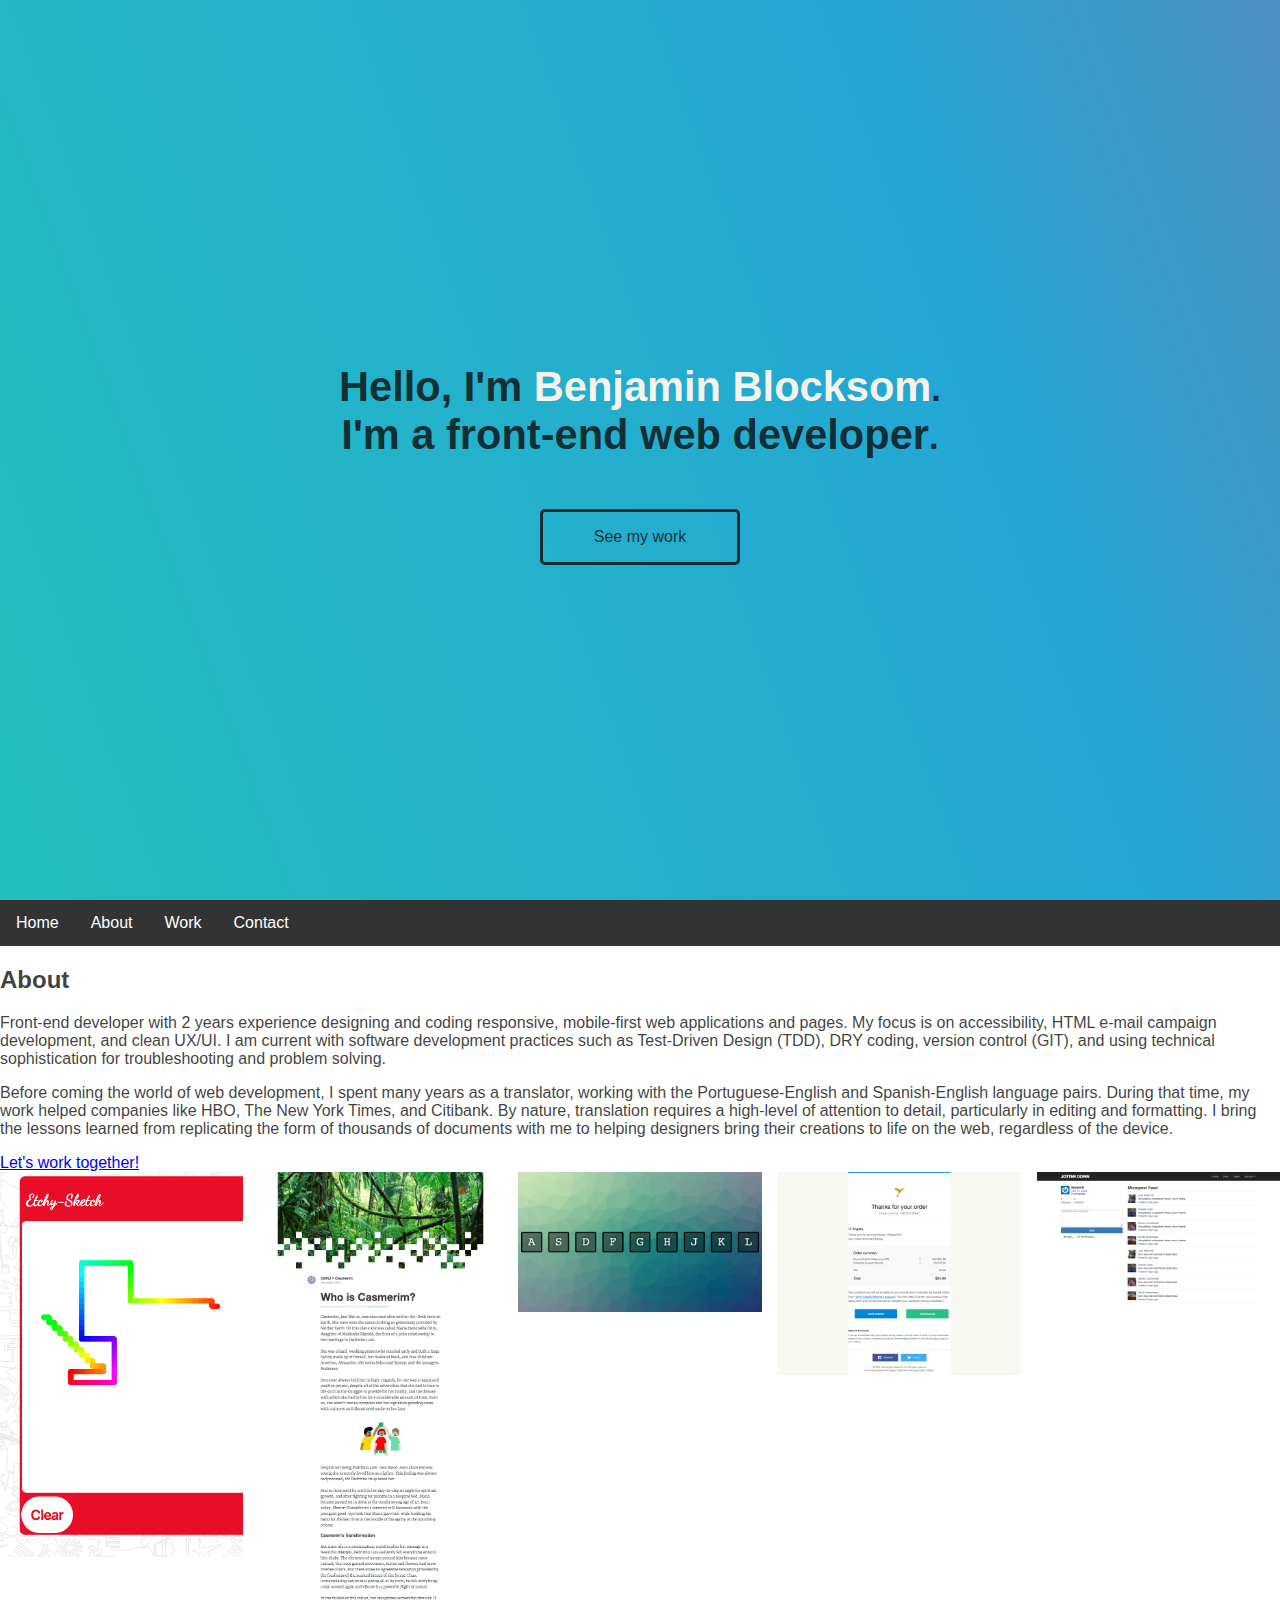
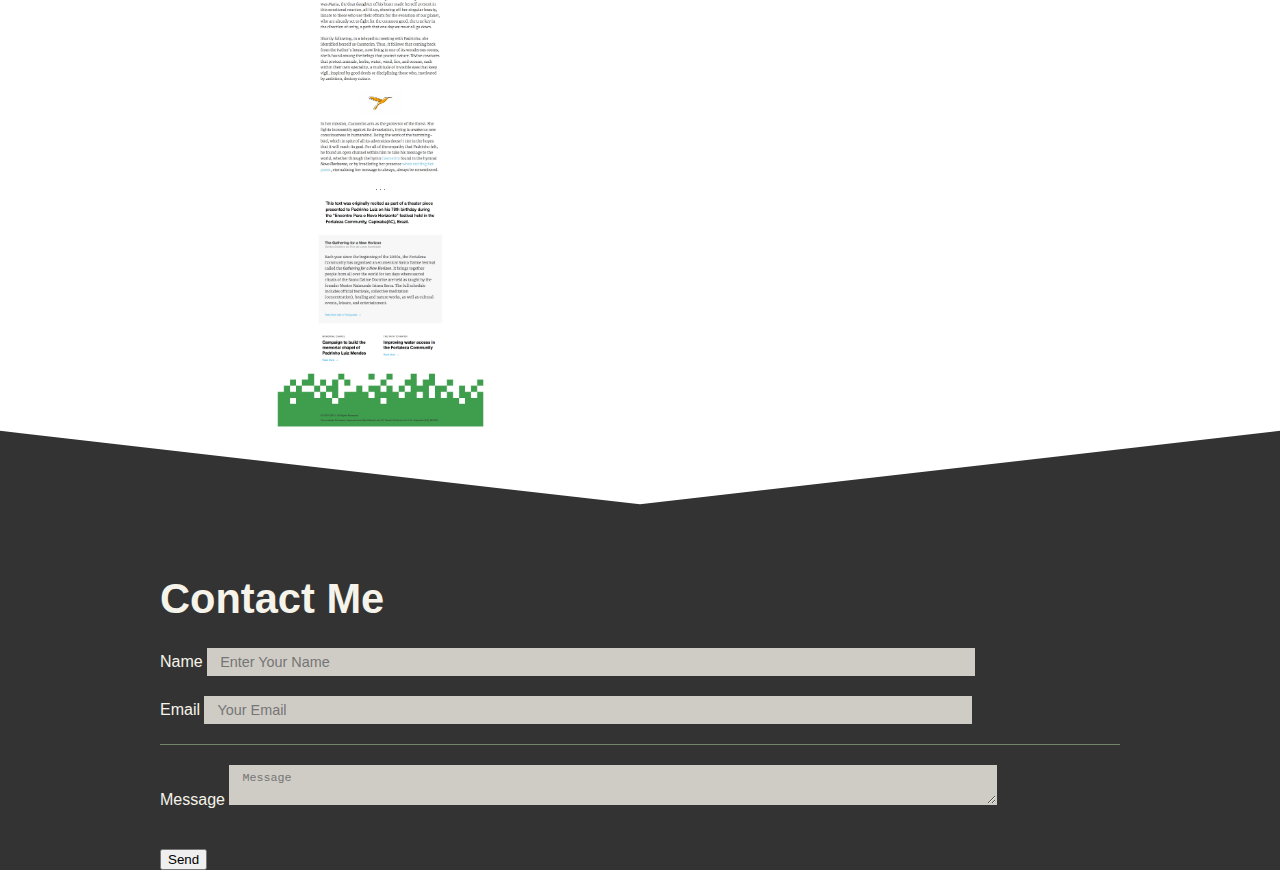
==== index.html @ 9b000d7a "Initialize repository for portfolio site" ====
<!DOCTYPE html>
<html lang="en" dir="ltr">

<head>
  <meta charset="utf-8">
  <title>Benjamin Blocksom | Portfolio </title>
  <link rel="stylesheet" href="./styles.css">
</head>

<body>
  <header class="hero" id="hero">
    <div class="hero-inner">
      <h1>
        Hello, I'm <span>Benjamin Blocksom</span><small>.</small><br>
        I'm a front-end web developer<small>.</small>
      </h1>
      <a href="#work" class="btn">See my work</a>
    </div>
  </header>
  <nav class="positioned">
    <ul>
      <li><a href="#hero">Home</a></li>
      <li><a href="#about">About</a></li>
      <li><a href="#work">Work</a></li>
      <!-- <li><a href="#">Articles</a></li> -->
      <li><a href="#contact-form">Contact</a></li>
    </ul>
  </nav>
  <section class="about" id="#about">
    <h2>About</h2>
    <p>Front-end developer with 2 years experience designing and coding responsive, mobile-first web applications and pages. My focus is on accessibility, HTML e-mail campaign development, and clean UX/UI. I am current with software development practices such as Test-Driven Design (TDD), DRY coding, version control (GIT), and using technical sophistication for troubleshooting and problem solving.<p>

    <p>Before coming the world of web development, I spent many years as a translator, working with the Portuguese-English and Spanish-English language pairs. During that time, my work helped companies like HBO, The New York Times, and Citibank. By nature, translation requires a high-level of attention to detail, particularly in editing and formatting. I bring the lessons learned from replicating the form of thousands of documents with me to helping designers bring their creations to life on the web, regardless of the device.</p>

    <a href="#contact-form">Let's work together!</a>
  </section>
  <section class="deck" id="work">
    <img src="./img/etchy-sketch.png" alt="">
    <img src="./img/newsletter-CEFLI.jpg" alt="">
    <img src="./img/keys-make-sounds.png" alt="">
    <img src="./img/transaction-hummingbird.png" alt="">
    <img src="./img/jotter-down.png" alt="">
  </section>
  </section>
  <section class="contact-form" id="contact-form">
    <svg preserveAspectRatio="none" viewBox="0 0 100 102" height="75" width="100%" version="1.1" xmlns="http://www.w3.org/2000/svg">
         <path d="M0 0 L50 100 L100 0 Z" fill="white" stroke="white"></path>
    </svg>
    <div class="all">
      <form action="" class="items">
        <h1>Contact Me</h1>

        <div class="error-items">
          <p style="color:red" class="error"></p>
        </div>
        <div>
          <label for="name">Name</label>
          <input type="text" id="name" required placeholder="Enter Your Name" class="name" />
        </div>

        <div>
          <label for="email">Email</label>
          <input type="email" required placeholder="Your Email" id="email" class="normal" />
        </div>

        <div class="area">
          <label for="message" class="area-label">Message</label>
          <textarea type="text" placeholder="Message" required id="message" class="txt"></textarea>
        </div>
        <button>Send</button>
      </form>
    </div>

    <p class="success"></p>
  </section>
  <script src="./script.js"></script>
</body>

</html>
---- styles.css ----
* {
    box-sizing: border-box;
  }

  :root {
    --off-white: #f6f3ea;
    --near-black: #252934;
    --black: #333333;
    --last-orange: #ee7752;
    --green-blue: #23d5ab;
    --blue: #23a6d5;
  }

  body {
    margin: 0;
  }
  html {
    font-family: 'futura-pt', helvetica, san-serif;
    font-size: 100%;
    color: rgba(12, 12, 10, 0.8);
    font-weight: 400;
  }
  h1 {
    font-size: 2.6em;
  }
  h1 span {
    color: var(--off-white);
  }
  nav ul {
    list-style-type: none;
    margin: 0;
    padding: 0;
    overflow: hidden;
    background-color: var(--black);
  }
  nav li {
    float: left;
  }
  nav li a {
    display: block;
    color: white;
    text-align: center;
    padding: 14px 16px;
    text-decoration: none;
  }
  nav li a:hover {
    background-color: #111;
  }
  form {
    width: 75%;
    margin: 25px auto 0 auto;
    color: var(--off-white);
  }
  form h1 {
    margin: 0 0 25px 0;
    line height: 2em;
    padding-top: 1em;
  }
  form div {
    margin: 0 0 20px 0;
  }
  form div:last-of-type {
    margin-top: 20px;
    padding-top: 20px;
    padding-bottom: 20px;
    border-top: 1px solid rgba(215,255,185,.4)
  }
  form input,
  form textarea {
    padding: 5px 12px;
    width: 80%;
    color: #fff;
    font-size: .9em;
    background-color: rgba(246, 243, 234,.8);
    outline: none;
    border: 1px solid rgba(0, 0, 0, 0);
  }
  form input[type="submit"] {
    width: auto;
    padding: 5px 20px;
    cursor: pointer;
  }
  form input[type="radio"] {
    width: auto;
    margin-right: 5px;
  }
  form input:focus,
  form textarea:focus,
  form input[type="submit"]:hover {
    border-color: #f29f27;
    background-color: var(--last-orange);
  }
  .contact-form {
    background-color: var(--black);
  }
  .deck, .work {
    display: grid;
    grid-template-columns: repeat(auto-fit, minmax(200px, 1fr));
    grid-gap: 1em;
  }
  .deck img, .work, img {
    width: 100%;
    height: auto;
    object-fit: cover;
  }
  .hero {
    width: 100%;
    height: 100vh;
    display: flex;
    justify-content: center;
    align-items: center;
    text-align: center;
    background: linear-gradient(-110deg, #ee7752, #e73c7e, #23a6d5, #23d5ab);
    background-size: 400% 400%;
    animation: gradientBG 15s ease infinite;
  }
  .hero .btn {
    display: block;
    width: 200px;
    padding: 1em;
    margin-top: 50px;
    margin-left: auto;
    margin-right: auto;
    border: 3px solid rgba(12, 12, 10, 0.8);
    border-radius: 5px;
    text-decoration: none;
    color: rgba(12, 12, 10, 0.8);
  }
  .positioned {
    position: sticky;
    top: 0px;
    left: 0px;
  }
  .wave-buffer {
    background-image: url(./wave.svg);
    background-size: cover;
  }

  @keyframes gradientBG {
    0% {
      background-position: 0% 50%;
    }

    50% {
      background-position: 100% 50%;
    }

    100% {
      background-position: 0% 50%;
    }
  }
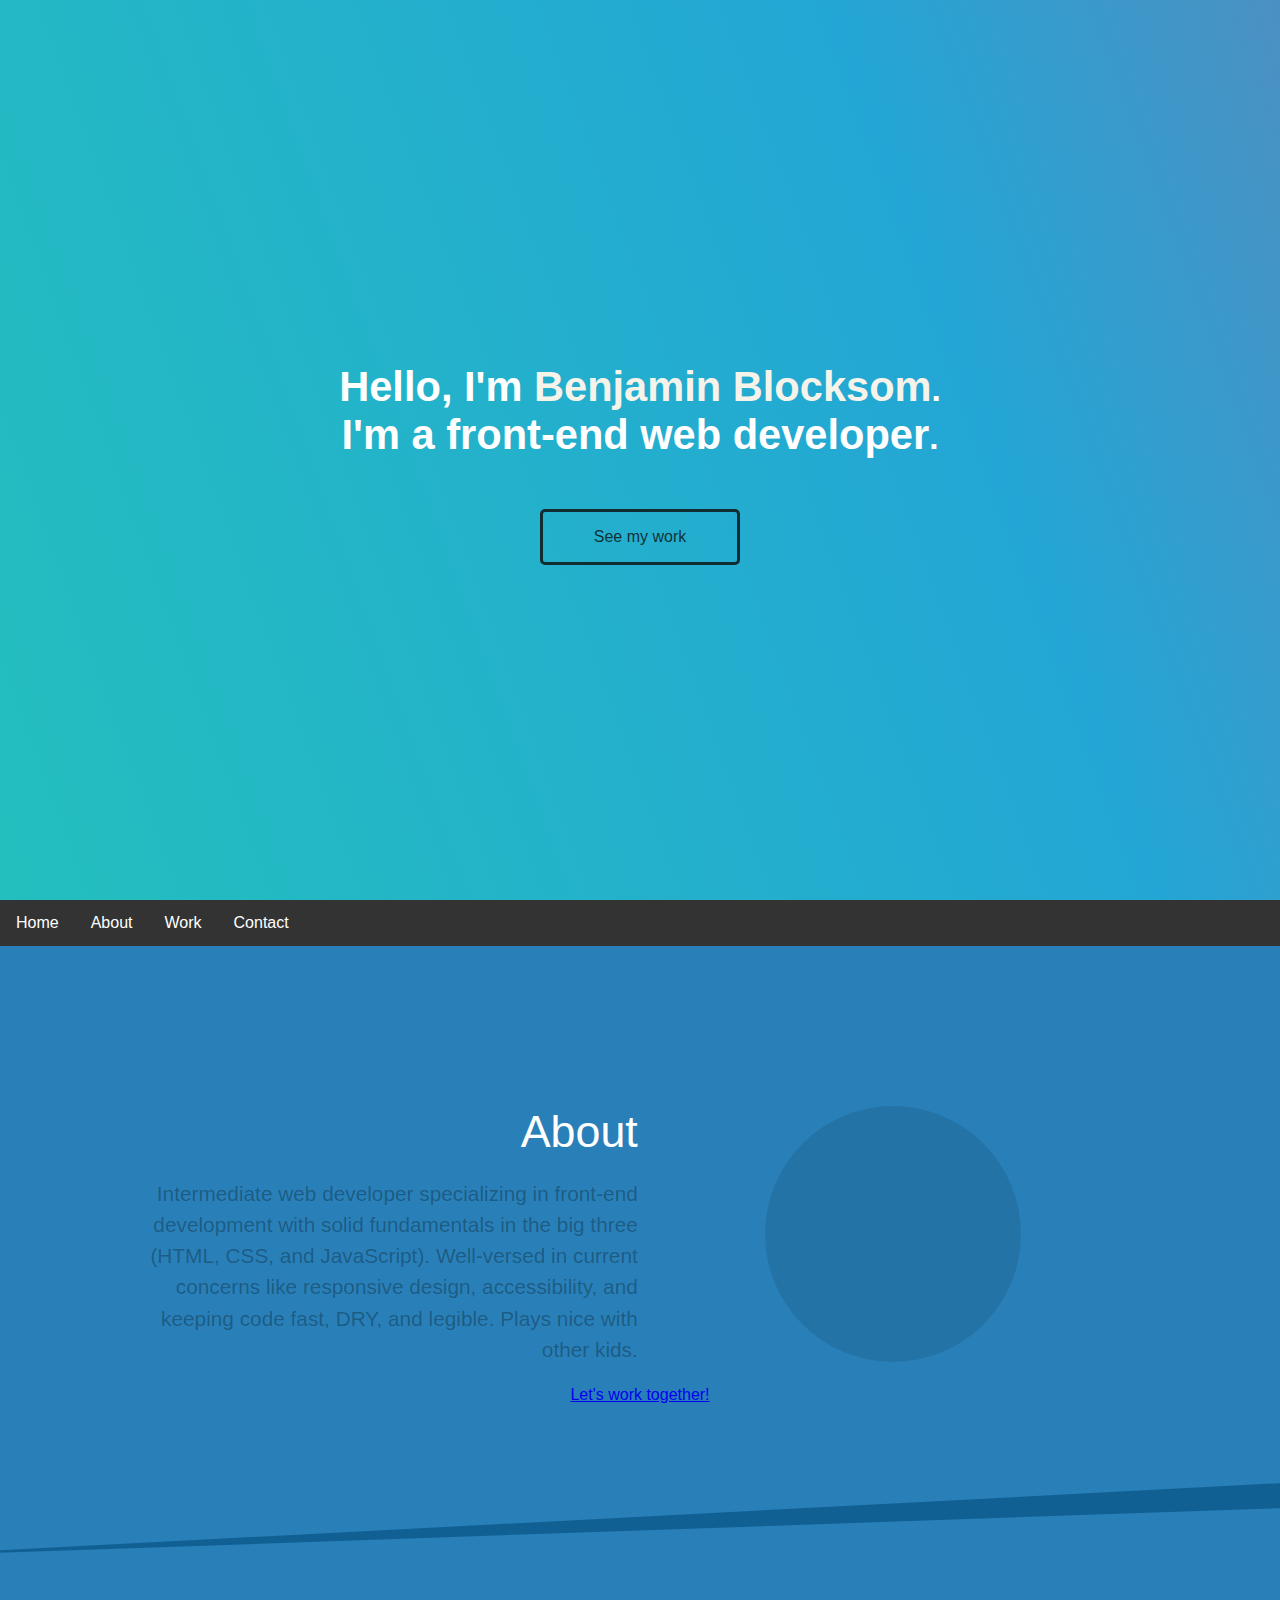
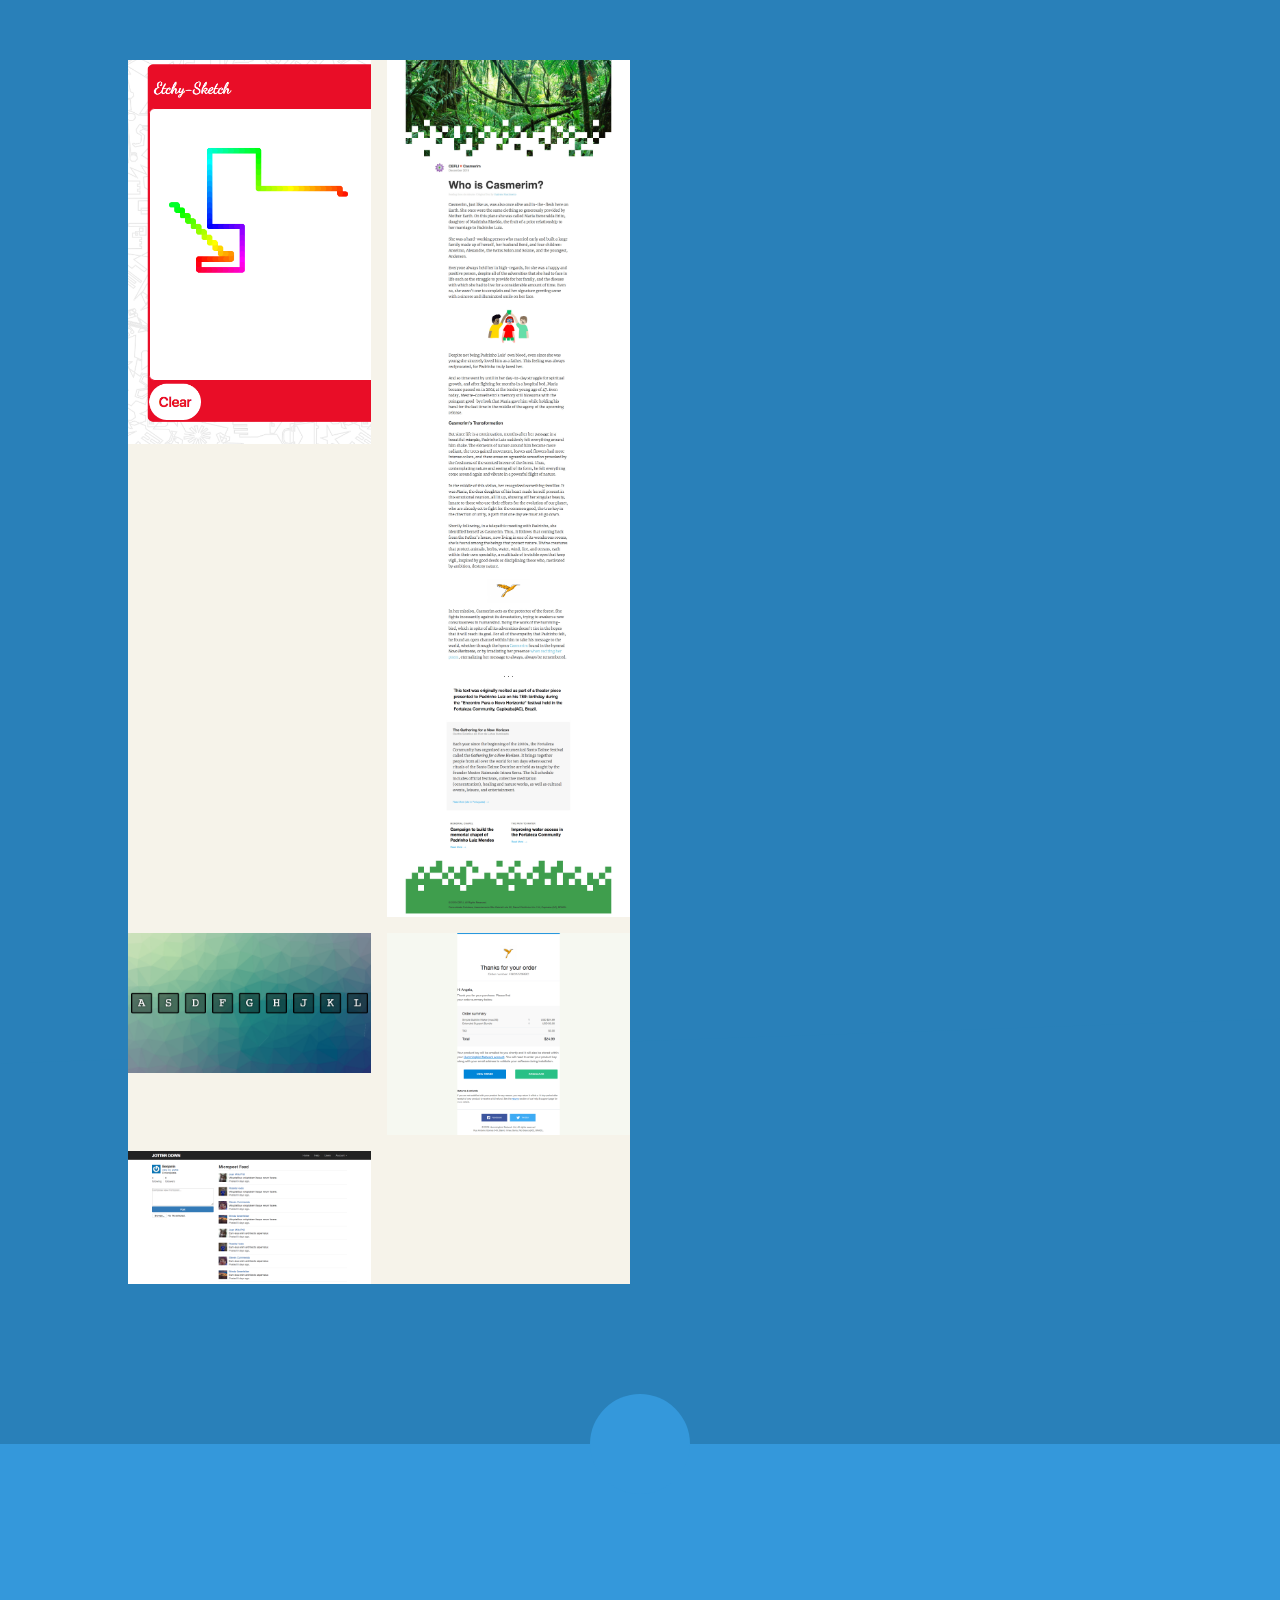
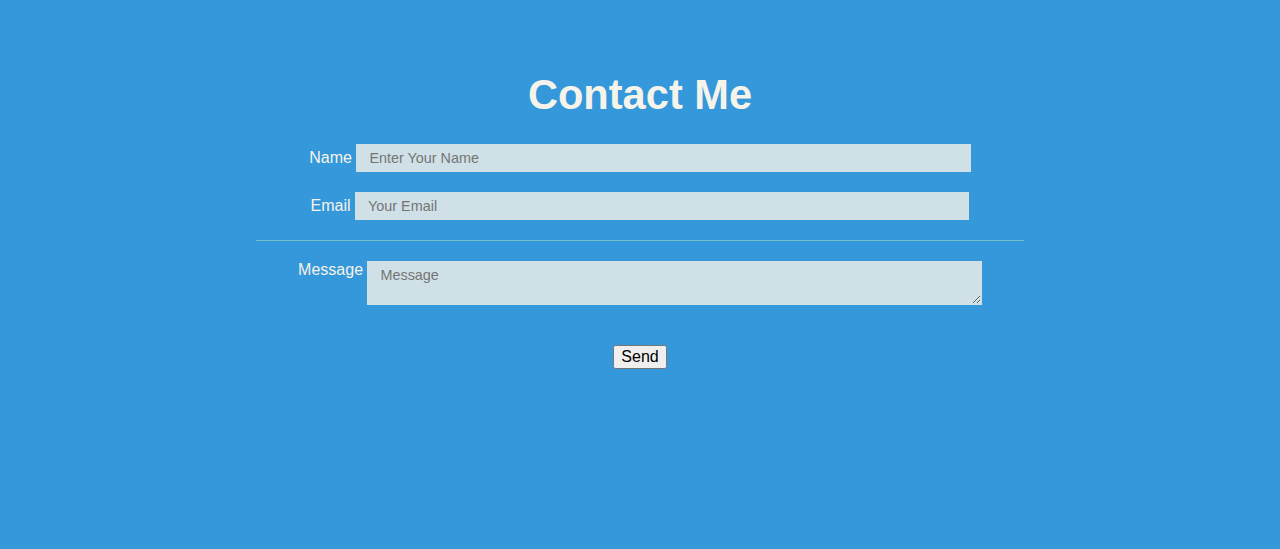
==== commit 9137749a: "Overhaul" ====
--- a/index.html
+++ b/index.html
@@ -4,7 +4,8 @@
 <head>
   <meta charset="utf-8">
   <title>Benjamin Blocksom | Portfolio </title>
-  <link rel="stylesheet" href="./styles.css">
+  <link rel="stylesheet" href="./css/normalize.css">
+  <link rel="stylesheet" href="./css/styles.css">
 </head>
 
 <body>
@@ -26,26 +27,27 @@
       <li><a href="#contact-form">Contact</a></li>
     </ul>
   </nav>
-  <section class="about" id="#about">
-    <h2>About</h2>
-    <p>Front-end developer with 2 years experience designing and coding responsive, mobile-first web applications and pages. My focus is on accessibility, HTML e-mail campaign development, and clean UX/UI. I am current with software development practices such as Test-Driven Design (TDD), DRY coding, version control (GIT), and using technical sophistication for troubleshooting and problem solving.<p>
+  <section class="col-2 about" id="#about">
+    <div class="column text">
+      <h2>About</h2>
+      <p>Intermediate web developer specializing in front-end development with solid fundamentals in the big three (HTML, CSS, and JavaScript). Well-versed in current concerns like responsive design, accessibility, and keeping code fast, DRY, and legible. Plays nice with other kids.<p>
+    </div>
 
-    <p>Before coming the world of web development, I spent many years as a translator, working with the Portuguese-English and Spanish-English language pairs. During that time, my work helped companies like HBO, The New York Times, and Citibank. By nature, translation requires a high-level of attention to detail, particularly in editing and formatting. I bring the lessons learned from replicating the form of thousands of documents with me to helping designers bring their creations to life on the web, regardless of the device.</p>
-
+  <div class="column">
+    <span class="icon"></span>
+  </div>
     <a href="#contact-form">Let's work together!</a>
   </section>
-  <section class="deck" id="work">
+  <section class="col-2 ss-style-doublediagonal" id="work">
+    <div class="column text deck">
     <img src="./img/etchy-sketch.png" alt="">
     <img src="./img/newsletter-CEFLI.jpg" alt="">
     <img src="./img/keys-make-sounds.png" alt="">
     <img src="./img/transaction-hummingbird.png" alt="">
     <img src="./img/jotter-down.png" alt="">
+    </div>
   </section>
-  </section>
-  <section class="contact-form" id="contact-form">
-    <svg preserveAspectRatio="none" viewBox="0 0 100 102" height="75" width="100%" version="1.1" xmlns="http://www.w3.org/2000/svg">
-         <path d="M0 0 L50 100 L100 0 Z" fill="white" stroke="white"></path>
-    </svg>
+  <section class="contact-form color ss-style-halfcircle" id="contact-form">
     <div class="all">
       <form action="" class="items">
         <h1>Contact Me</h1>
@@ -70,7 +72,6 @@
         <button>Send</button>
       </form>
     </div>
-
     <p class="success"></p>
   </section>
   <script src="./script.js"></script>
--- a/css/styles.css
+++ b/css/styles.css
@@ -0,0 +1,305 @@
+*,
+*:after,
+*::before {
+  box-sizing: border-box;
+	-webkit-box-sizing: border-box;
+	-moz-box-sizing: border-box;
+}
+
+  :root {
+    --off-white: #f6f3ea;
+    --near-black: #252934;
+    --black: #333333;
+    --last-orange: #ee7752;
+    --green-blue: #23d5ab;
+    --blue: #23a6d5;
+    --light-blue: #3498db;
+    --dark-blue: #2980b9;
+  }
+
+  /* General styles and layout */
+
+  body {
+  	background: var(--dark-blue);
+  	color: #fff;
+  	font-family: 'Lato', Arial, sans-serif;
+  }
+  .container {
+  	overflow: hidden;
+    /* Prevent psuedo-elements from showing */
+  }
+  .container svg {
+  	display: block;
+  }
+  section {
+  	position: relative;
+  	padding: 10em 10%;
+  	background: var(--dark-blue);
+  	color: #fff;
+  	text-align: center;
+  }
+  section h2 {
+  	margin: 0;
+  	padding: 0;
+  	font-size: 2.8em;
+  	font-weight: 400;
+  }
+  section p {
+  	color: rgba(0,0,0,.3);
+  	font-size: 1.3em;
+  	line-height: 1.5;
+  }
+  .text:first-child {
+  	text-align: right;
+  }
+  .text:nth-child(2) {
+  	text-align: left;
+  }
+  .col-2 .column {
+  	width: 49%;
+  }
+  .col-3 .column {
+  	padding: 0 1%;
+  	width: 33%;
+  	text-align: center;
+  }
+  .col-3 .column p {
+  	padding: 1.4em;
+  }
+  .column {
+  	display: inline-block;
+  	vertical-align: top;
+  }
+  .icon {
+  	display: block;
+  	width: 2em;
+  	height: 2em;
+  	border-radius: 50%;
+  	background: rgba(0,0,0,0.1);
+  	color: #fff;
+  	text-align: center;
+  	font-size: 8em;
+  	line-height: 2em;
+  	margin: 0 auto;
+  }
+  section.color h2 {
+  	color: #fff;
+  }
+  /* header {
+  	font-family: 'Lato', Arial, sans-serif;
+  	color: #000;
+  	background: #FFF;
+  }
+  header {
+  	margin: 0 auto;
+  	padding: 5.5em 2em 7em;
+  	text-align: center;
+  }
+  header h1 {
+  	font-size: 2.625em;
+  	line-height: 1.3;
+  	margin: 0;
+  	font-weight: 300;
+  }
+  header span {
+  	display: block;
+  	font-size: 60%;
+  	opacity: 0.7;
+  	padding: 0 0 0.6em 0.1em;
+  } */
+  .color {
+  	background: var(--light-blue);
+  }
+  body {
+    margin: 0;
+  }
+  html {
+    font-family: 'futura-pt', helvetica, san-serif;
+    font-size: 100%;
+    color: rgba(12, 12, 10, 0.8);
+    font-weight: 400;
+  }
+  h1 {
+    font-size: 2.6em;
+  }
+  h1 span {
+    color: var(--off-white);
+  }
+  nav ul {
+    list-style-type: none;
+    margin: 0;
+    padding: 0;
+    overflow: hidden;
+    background-color: var(--black);
+  }
+  nav li {
+    float: left;
+  }
+  nav li a {
+    display: block;
+    color: white;
+    text-align: center;
+    padding: 14px 16px;
+    text-decoration: none;
+  }
+  nav li a:hover {
+    background-color: #111;
+  }
+  form {
+    width: 75%;
+    margin: 25px auto 0 auto;
+    color: var(--off-white);
+  }
+  form h1 {
+    margin: 0 0 25px 0;
+    line height: 2em;
+    padding-top: 1em;
+  }
+  form div {
+    margin: 0 0 20px 0;
+  }
+  form div:last-of-type {
+    margin-top: 20px;
+    padding-top: 20px;
+    padding-bottom: 20px;
+    border-top: 1px solid rgba(215,255,185,.4)
+  }
+  form input,
+  form textarea {
+    padding: 5px 12px;
+    width: 80%;
+    color: #fff;
+    font-size: .9em;
+    background-color: rgba(246, 243, 234,.8);
+    outline: none;
+    border: 1px solid rgba(0, 0, 0, 0);
+  }
+  form input[type="submit"] {
+    width: auto;
+    padding: 5px 20px;
+    cursor: pointer;
+  }
+  form input[type="radio"] {
+    width: auto;
+    margin-right: 5px;
+  }
+  form input:focus,
+  form textarea:focus,
+  form input[type="submit"]:hover {
+    border-color: #f29f27;
+    background-color: var(--last-orange);
+  }
+  .deck {
+    background-color: var(--off-white);
+  }
+
+  .deck, .work {
+    display: grid;
+    grid-template-columns: repeat(auto-fit, minmax(200px, 1fr));
+    grid-gap: 1em;
+  }
+  .deck img, .work, img {
+    width: 100%;
+    height: auto;
+    object-fit: cover;
+  }
+  .hero {
+    width: 100%;
+    height: 100vh;
+    display: flex;
+    justify-content: center;
+    align-items: center;
+    text-align: center;
+    background: linear-gradient(-110deg, #ee7752, #e73c7e, #23a6d5, #23d5ab);
+    background-size: 400% 400%;
+    animation: gradientBG 15s ease infinite;
+  }
+  .hero .btn {
+    display: block;
+    width: 200px;
+    padding: 1em;
+    margin-top: 50px;
+    margin-left: auto;
+    margin-right: auto;
+    border: 3px solid rgba(12, 12, 10, 0.8);
+    border-radius: 5px;
+    text-decoration: none;
+    color: rgba(12, 12, 10, 0.8);
+  }
+  .positioned {
+    position: sticky;
+    top: 0px;
+    left: 0px;
+    z-index: 11;
+  }
+  .wave > svg {
+  display: block;
+  }
+
+/* Divider Style Section */
+/* --------------------- */
+
+/* Common style for pseudo-elements */
+section::before,
+section::after {
+	position: absolute;
+	content: '';
+	pointer-events: none;
+}
+
+/* Individual Styles */
+.ss-style-halfcircle::before {
+	left: 50%;
+	z-index: 10;
+	width: 100px;
+	height: 100px;
+	border-radius: 50%;
+	background: inherit;
+	-webkit-transform: translateX(-50%);
+	transform: translateX(-50%);
+}
+.ss-style-halfcircle::before {
+	top: -50px;
+}
+
+/* Double Diagonal line */
+.ss-style-doublediagonal {
+	z-index: 1;
+	padding-top: 6em;
+}
+.ss-style-doublediagonal::before,
+.ss-style-doublediagonal::after {
+	top: 0;
+	left: -25%;
+	z-index: -1;
+	width: 150%;
+	height: 75%;
+	background: inherit;
+	-webkit-transform: rotate(-2deg);
+	transform: rotate(-2deg);
+	-webkit-transform-origin: 0 0;
+	transform-origin: 0 0;
+}
+.ss-style-doublediagonal::before {
+	height: 50%;
+	background: #116094;
+	-webkit-transform: rotate(-3deg);
+	transform: rotate(-3deg);
+	-webkit-transform-origin: 3% 0;
+	transform-origin: 3% 0;
+}
+
+/* Hero Animation */
+  @keyframes gradientBG {
+    0% {
+      background-position: 0% 50%;
+    }
+
+    50% {
+      background-position: 100% 50%;
+    }
+
+    100% {
+      background-position: 0% 50%;
+    }
+  }
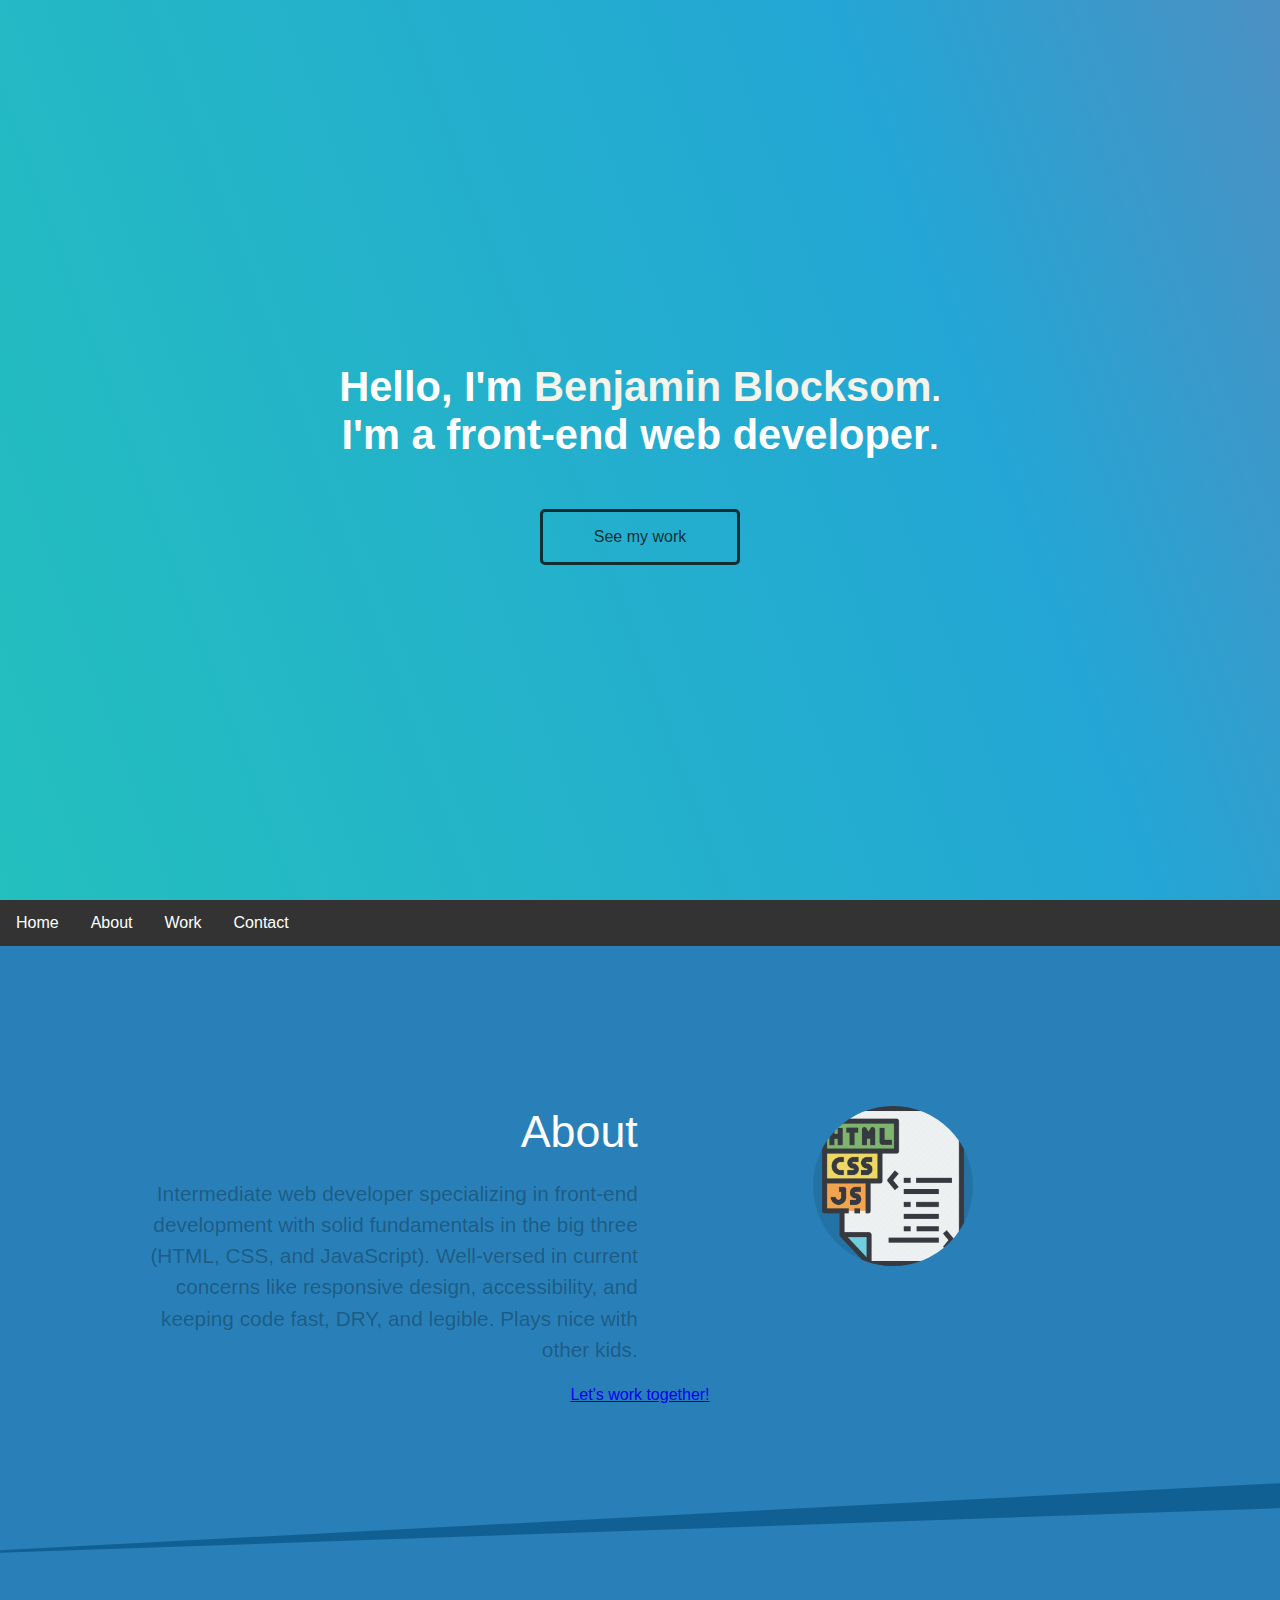
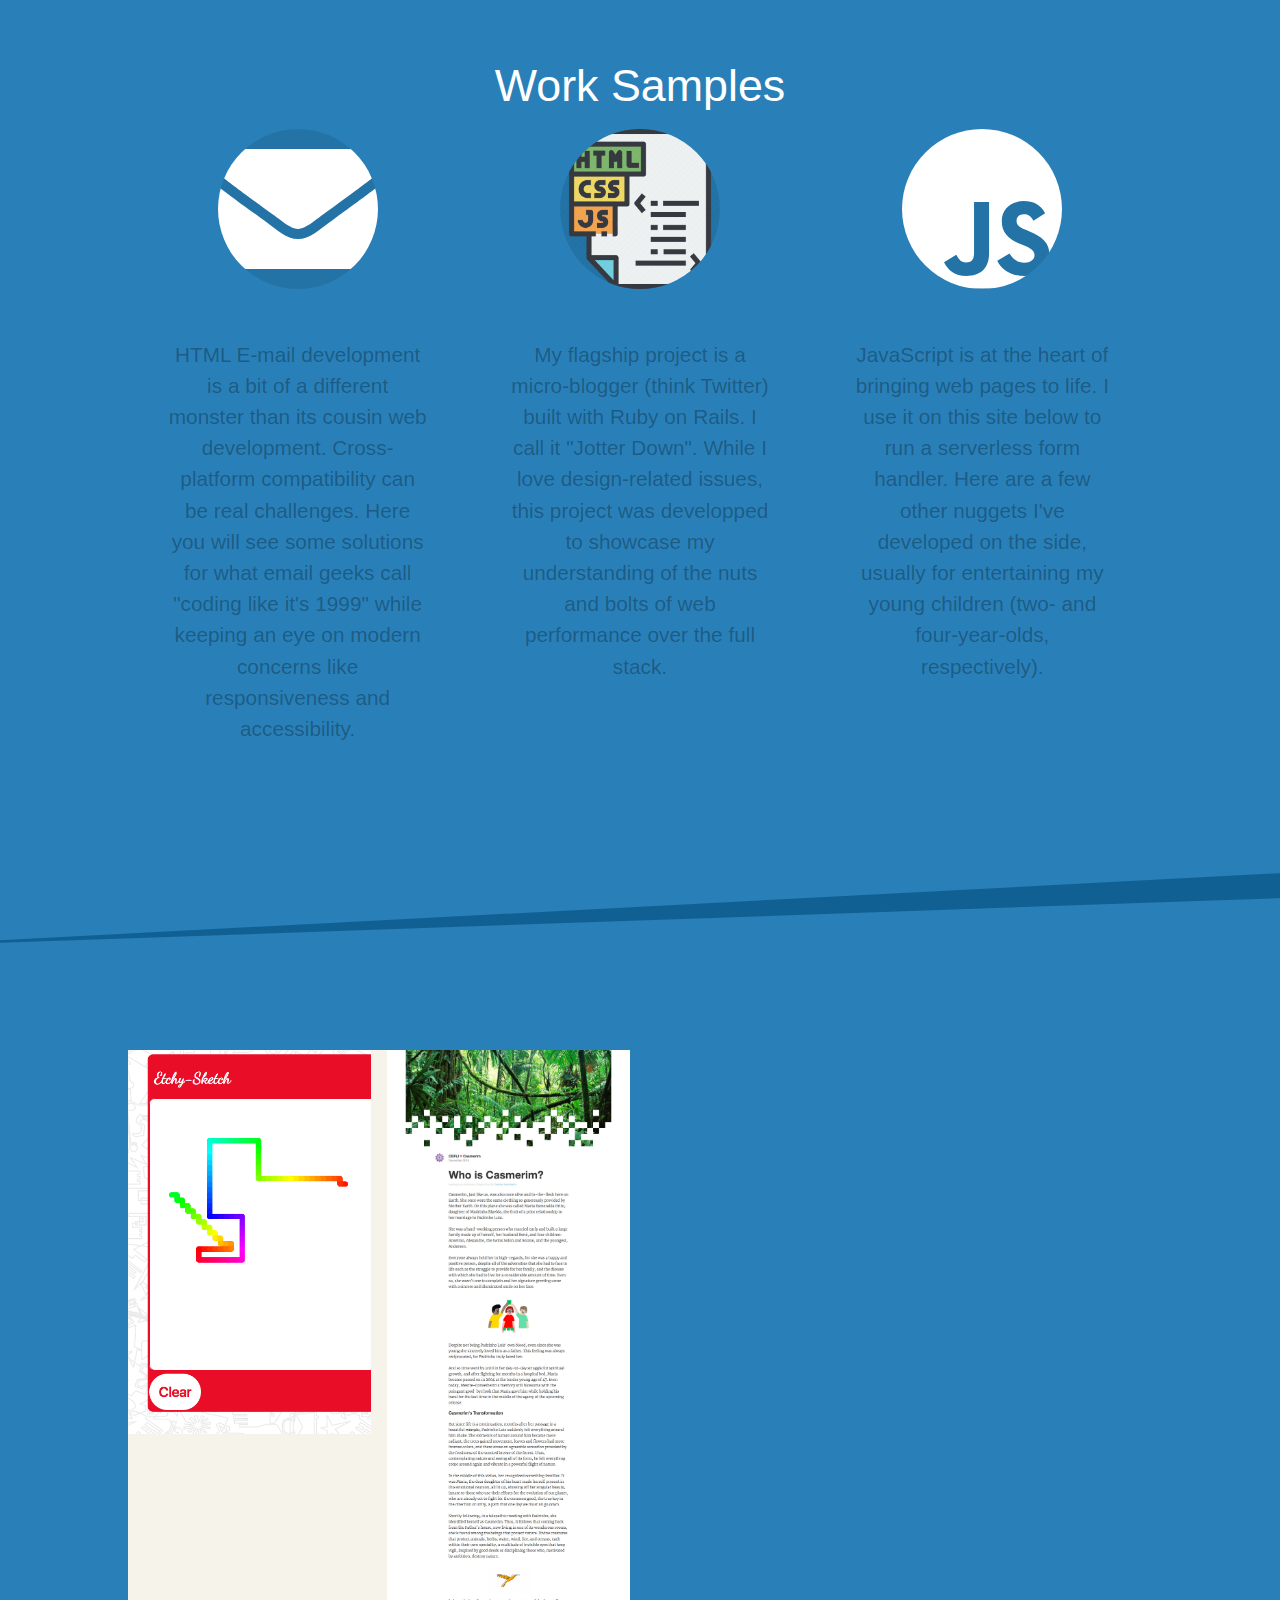
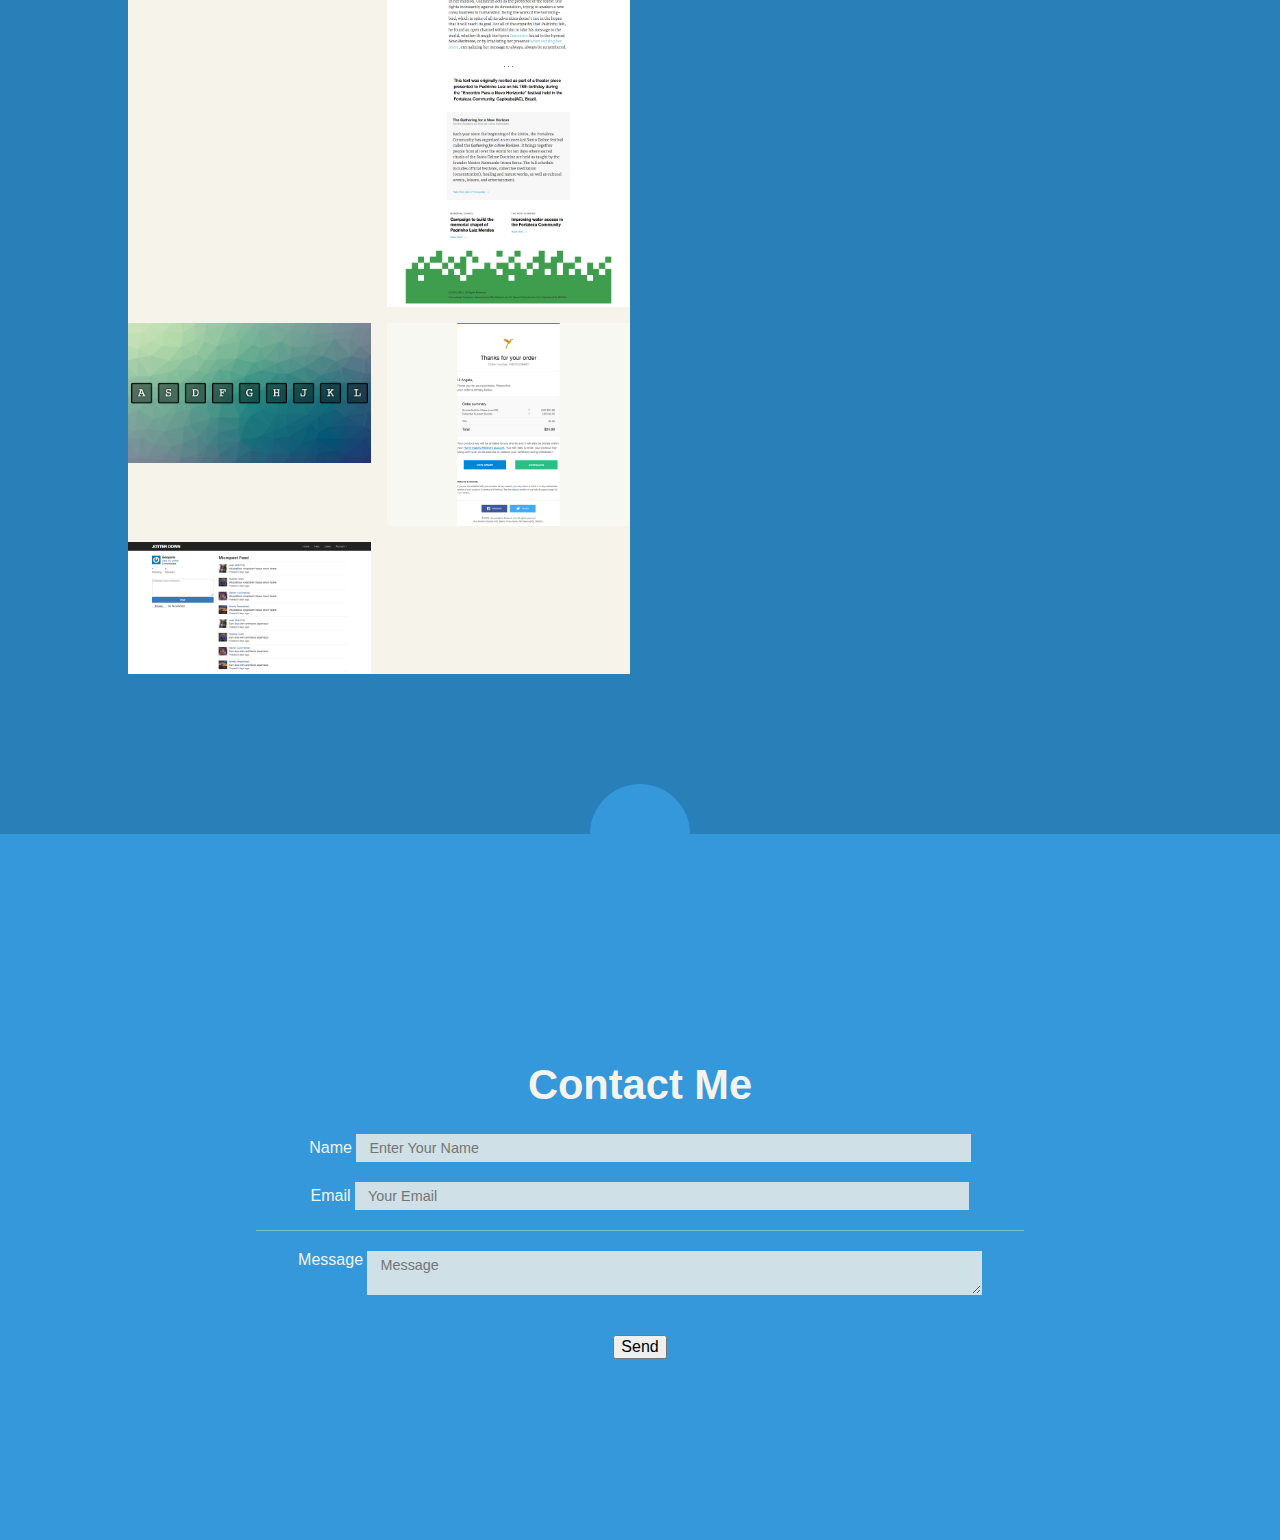
==== commit d2d6d2eb: "Modify about section and work samples" ====
--- a/index.html
+++ b/index.html
@@ -34,10 +34,26 @@
     </div>
 
   <div class="column">
-    <span class="icon"></span>
+    <img class="icon" src="./img/html-css-js.png" alt="Email icon">
   </div>
     <a href="#contact-form">Let's work together!</a>
   </section>
+  <section class="col-3 ss-style-doublediagonal">
+    <h2>Work Samples</h2><br>
+  <div class="column">
+    <img class="icon" src="./img/envelope.svg" alt="Email icon">
+    <p>HTML E-mail development is a bit of a different monster than its cousin web development. Cross-platform compatibility can be real challenges. Here you will see some solutions for what email geeks call "coding like it's 1999" while keeping an eye on modern concerns like responsiveness and accessibility.</p>
+  </div>
+  <div class="column">
+    <img class="icon" src="./img/html-css-js.png" alt="Email icon">
+    <p>My flagship project is a micro-blogger (think Twitter) built with Ruby on Rails. I call it "Jotter Down". While I love design-related issues, this project was developped to showcase my understanding of the nuts and bolts of web performance over the full stack.</p>
+  </div>
+  <div class="column">
+      <img class="icon" src="./img/js-icon.svg" alt="JS logo">
+
+    <p>JavaScript is at the heart of bringing web pages to life. I use it on this site below to run a serverless form handler. Here are a few other nuggets I've developed on the side, usually for entertaining my young children (two- and four-year-olds, respectively).</p>
+  </div>
+</section>
   <section class="col-2 ss-style-doublediagonal" id="work">
     <div class="column text deck">
     <img src="./img/etchy-sketch.png" alt="">
--- a/css/styles.css
+++ b/css/styles.css
@@ -70,15 +70,16 @@
   	display: inline-block;
   	vertical-align: top;
   }
+
   .icon {
   	display: block;
   	width: 2em;
   	height: 2em;
   	border-radius: 50%;
   	background: rgba(0,0,0,0.1);
-  	color: #fff;
+  	color: #000;
   	text-align: center;
-  	font-size: 8em;
+  	font-size: 5em;
   	line-height: 2em;
   	margin: 0 auto;
   }
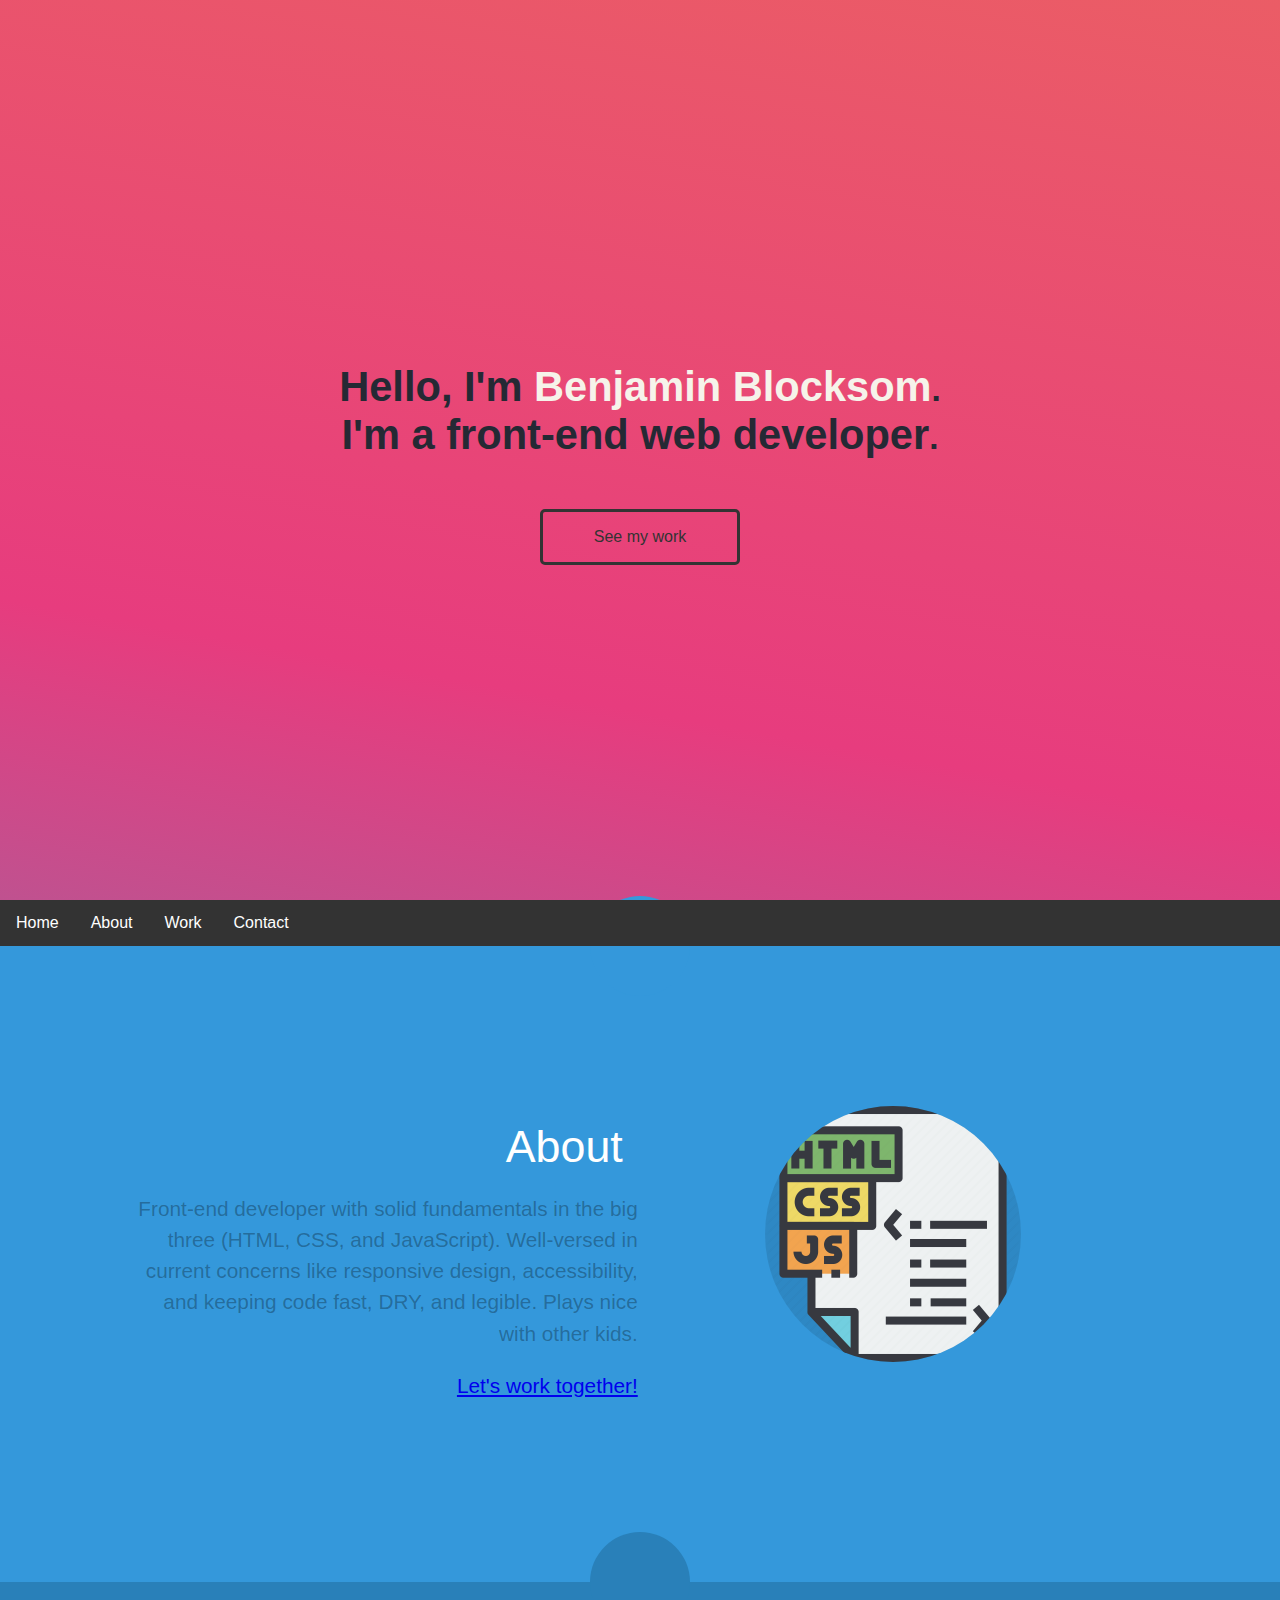
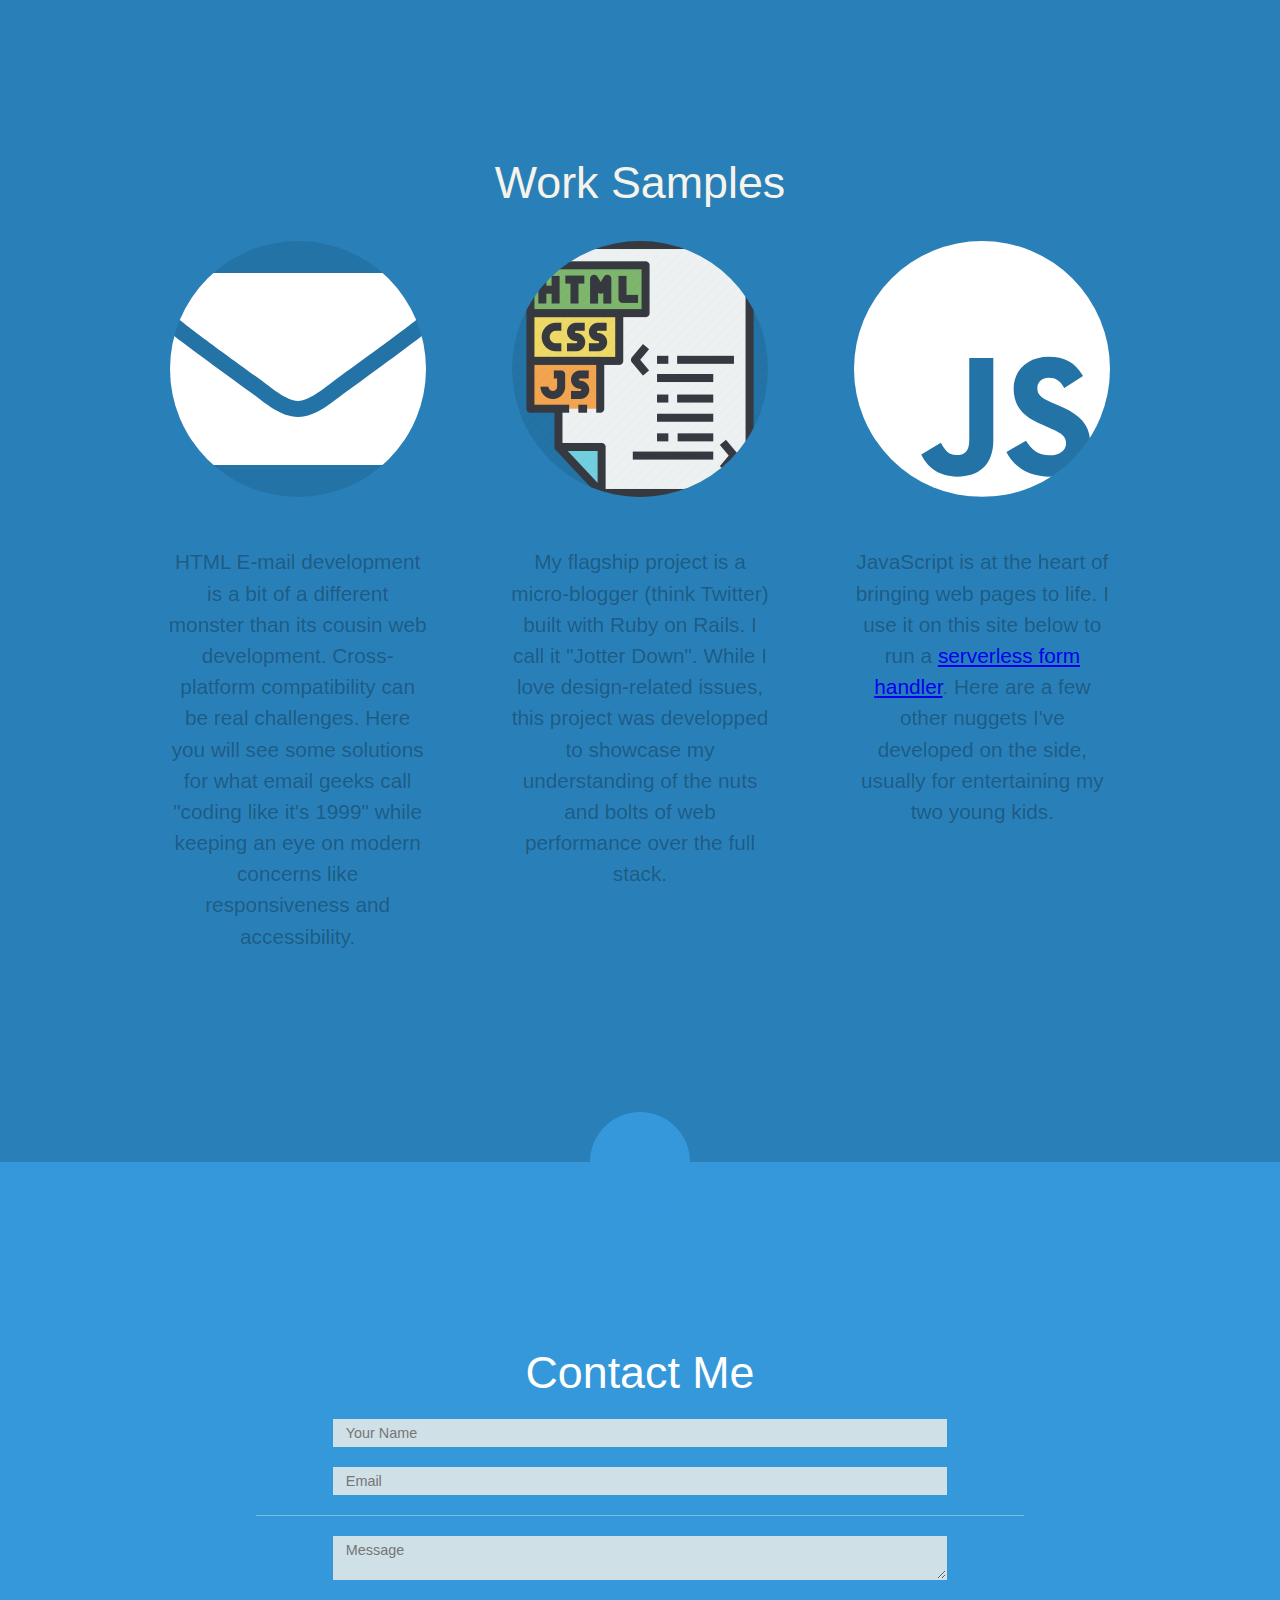
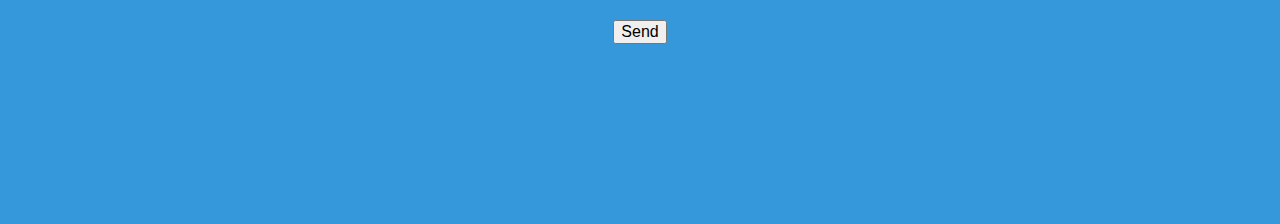
==== commit 3d77b831: "Edit styles" ====
--- a/index.html
+++ b/index.html
@@ -12,7 +12,7 @@
   <header class="hero" id="hero">
     <div class="hero-inner">
       <h1>
-        Hello, I'm <span>Benjamin Blocksom</span><small>.</small><br>
+        Hello, I'm <span><a href="#about">Benjamin Blocksom</a></span><small>.</small><br>
         I'm a front-end web developer<small>.</small>
       </h1>
       <a href="#work" class="btn">See my work</a>
@@ -27,18 +27,19 @@
       <li><a href="#contact-form">Contact</a></li>
     </ul>
   </nav>
-  <section class="col-2 about" id="#about">
+  <section class="col-2 color ss-style-halfcircle" id="about">
     <div class="column text">
       <h2>About</h2>
-      <p>Intermediate web developer specializing in front-end development with solid fundamentals in the big three (HTML, CSS, and JavaScript). Well-versed in current concerns like responsive design, accessibility, and keeping code fast, DRY, and legible. Plays nice with other kids.<p>
+      <p>Front-end developer with solid fundamentals in the big three (HTML, CSS, and JavaScript). Well-versed in current concerns like responsive design, accessibility, and keeping code fast, DRY, and legible. Plays nice with other kids.<p>
+            <p><a href="#contact-form">Let's work together!</a></p>
     </div>
 
   <div class="column">
     <img class="icon" src="./img/html-css-js.png" alt="Email icon">
   </div>
-    <a href="#contact-form">Let's work together!</a>
+
   </section>
-  <section class="col-3 ss-style-doublediagonal">
+  <section class="col-3 ss-style-halfcircle" id="work">
     <h2>Work Samples</h2><br>
   <div class="column">
     <img class="icon" src="./img/envelope.svg" alt="Email icon">
@@ -51,41 +52,31 @@
   <div class="column">
       <img class="icon" src="./img/js-icon.svg" alt="JS logo">
 
-    <p>JavaScript is at the heart of bringing web pages to life. I use it on this site below to run a serverless form handler. Here are a few other nuggets I've developed on the side, usually for entertaining my young children (two- and four-year-olds, respectively).</p>
+    <p>JavaScript is at the heart of bringing web pages to life. I use it on this site below to run a <a href="#contact-form">
+      serverless form handler</a>. Here are a few other nuggets I've developed on the side, usually for entertaining my two young kids.</p>
   </div>
 </section>
-  <section class="col-2 ss-style-doublediagonal" id="work">
-    <div class="column text deck">
-    <img src="./img/etchy-sketch.png" alt="">
-    <img src="./img/newsletter-CEFLI.jpg" alt="">
-    <img src="./img/keys-make-sounds.png" alt="">
-    <img src="./img/transaction-hummingbird.png" alt="">
-    <img src="./img/jotter-down.png" alt="">
-    </div>
-  </section>
+
   <section class="contact-form color ss-style-halfcircle" id="contact-form">
     <div class="all">
       <form action="" class="items">
-        <h1>Contact Me</h1>
+        <h2>Contact Me</h2>
 
         <div class="error-items">
           <p style="color:red" class="error"></p>
         </div>
         <div>
-          <label for="name">Name</label>
-          <input type="text" id="name" required placeholder="Enter Your Name" class="name" />
+          <input type="text" id="name" required placeholder="Your Name" class="name" />
         </div>
 
         <div>
-          <label for="email">Email</label>
-          <input type="email" required placeholder="Your Email" id="email" class="normal" />
+          <input type="email" required placeholder="Email" id="email" class="normal" />
         </div>
 
         <div class="area">
-          <label for="message" class="area-label">Message</label>
           <textarea type="text" placeholder="Message" required id="message" class="txt"></textarea>
         </div>
-        <button>Send</button>
+        <button class="btn">Send</button>
       </form>
     </div>
     <p class="success"></p>
--- a/css/styles.css
+++ b/css/styles.css
@@ -8,6 +8,7 @@
 
   :root {
     --off-white: #f6f3ea;
+    --offer-white: #f3f9dd;
     --near-black: #252934;
     --black: #333333;
     --last-orange: #ee7752;
@@ -35,11 +36,11 @@
   	position: relative;
   	padding: 10em 10%;
   	background: var(--dark-blue);
-  	color: #fff;
   	text-align: center;
   }
   section h2 {
-  	margin: 0;
+    color: var(--off-white);
+  	margin: 15px;
   	padding: 0;
   	font-size: 2.8em;
   	font-weight: 400;
@@ -70,16 +71,15 @@
   	display: inline-block;
   	vertical-align: top;
   }
-
   .icon {
   	display: block;
   	width: 2em;
   	height: 2em;
   	border-radius: 50%;
   	background: rgba(0,0,0,0.1);
-  	color: #000;
+  	color: #fff;
   	text-align: center;
-  	font-size: 5em;
+  	font-size: 8em;
   	line-height: 2em;
   	margin: 0 auto;
   }
@@ -122,6 +122,7 @@
   }
   h1 {
     font-size: 2.6em;
+    color: var(--near-black)
   }
   h1 span {
     color: var(--off-white);
@@ -149,7 +150,7 @@
   form {
     width: 75%;
     margin: 25px auto 0 auto;
-    color: var(--off-white);
+    color: var(--near-black);
   }
   form h1 {
     margin: 0 0 25px 0;
@@ -169,7 +170,7 @@
   form textarea {
     padding: 5px 12px;
     width: 80%;
-    color: #fff;
+    color: var(--near-black);
     font-size: .9em;
     background-color: rgba(246, 243, 234,.8);
     outline: none;
@@ -211,7 +212,7 @@
     justify-content: center;
     align-items: center;
     text-align: center;
-    background: linear-gradient(-110deg, #ee7752, #e73c7e, #23a6d5, #23d5ab);
+    background: linear-gradient(-170deg, #ee7752, #e73c7e, #23a6d5, #23d5ab);
     background-size: 400% 400%;
     animation: gradientBG 15s ease infinite;
   }
@@ -222,10 +223,24 @@
     margin-top: 50px;
     margin-left: auto;
     margin-right: auto;
-    border: 3px solid rgba(12, 12, 10, 0.8);
+    border: 3px solid #333333;
     border-radius: 5px;
     text-decoration: none;
-    color: rgba(12, 12, 10, 0.8);
+    color: #333333;
+  }
+  .hero a, a:visited {
+    color: var(--off-white);
+    text-decoration: none;
+    transition: transform 1s;
+    transition: font-size 1s;
+  }
+  .hero a:hover {
+    transform: scale(1.1);
+    color: #eaedf6;
+    font-size: 1.08em;
+  }
+  .btn:hover {
+    transform: scale(1.1);
   }
   .positioned {
     position: sticky;
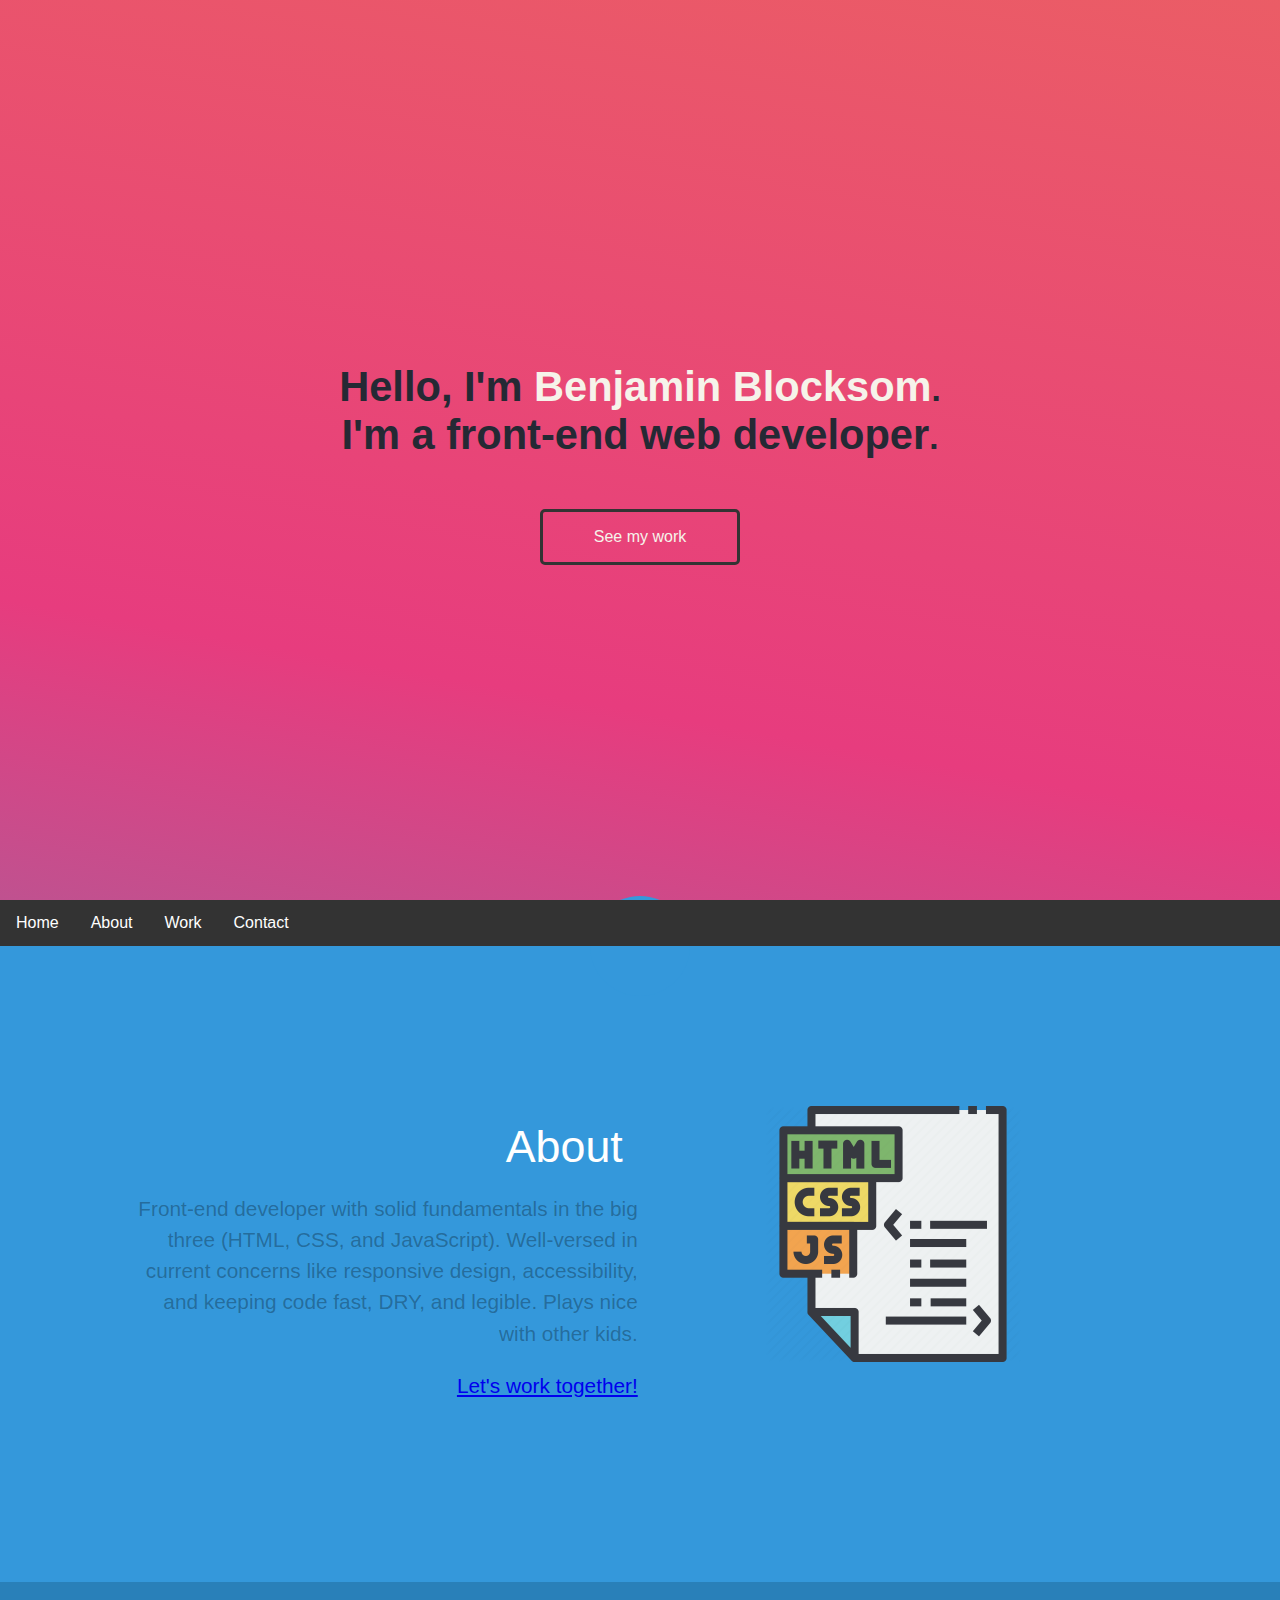
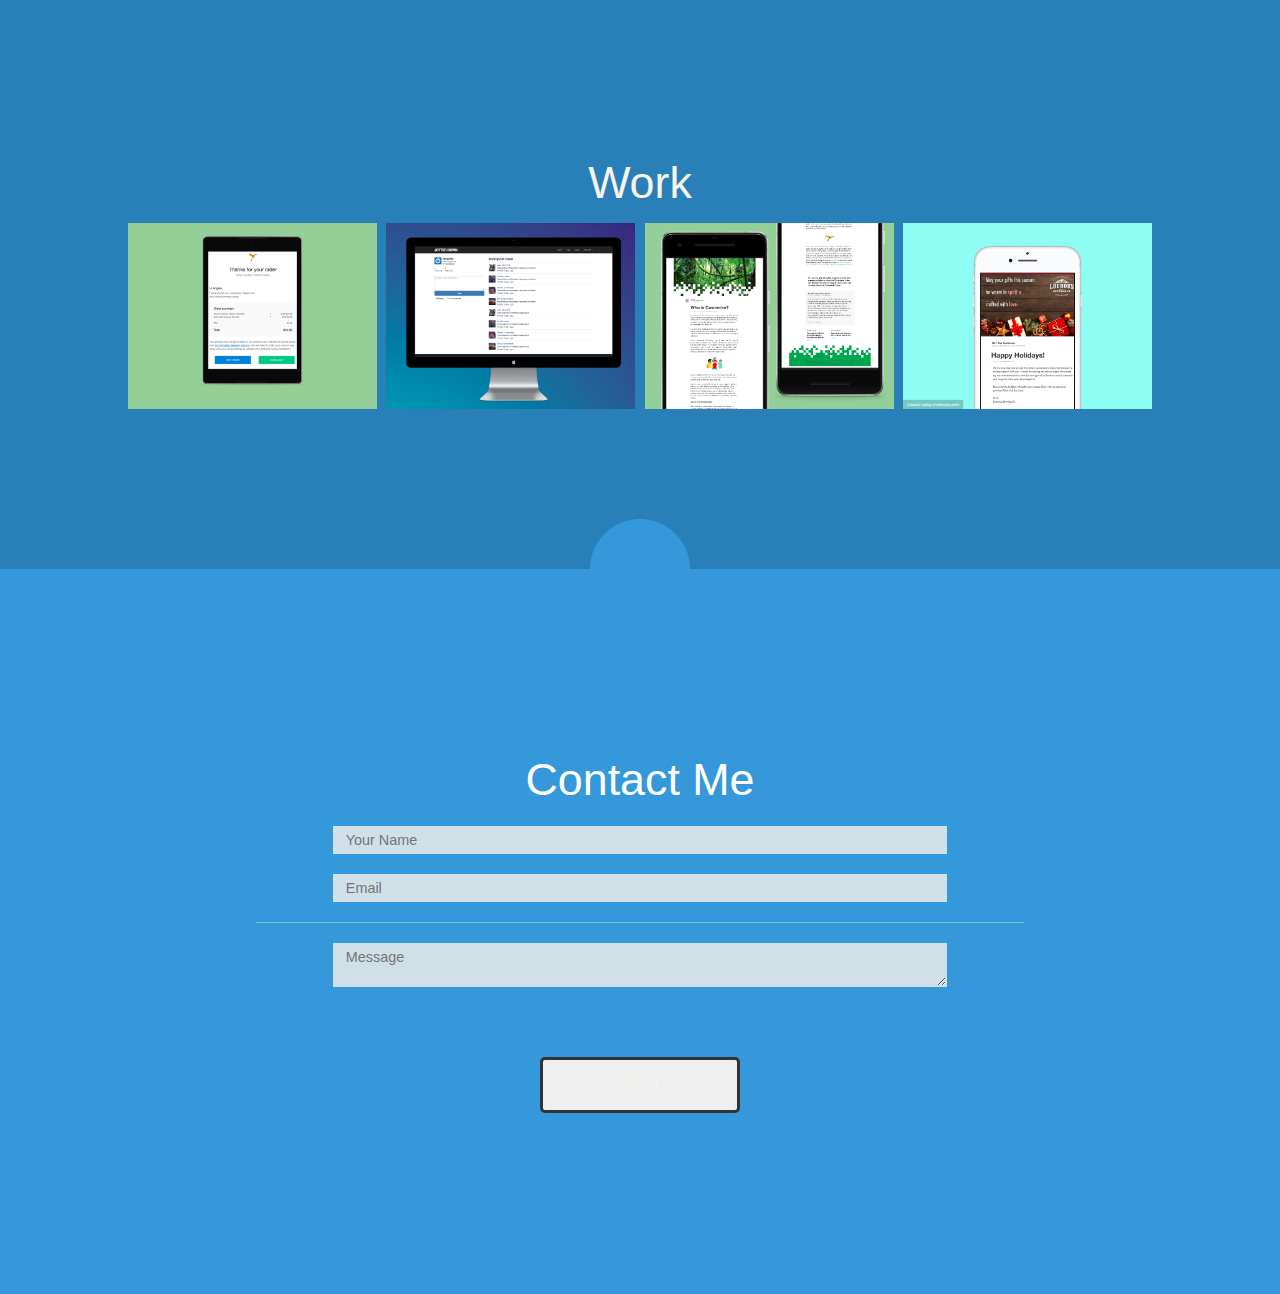
==== commit 055c14a6: "Add lightbox modal and anchor images" ====
--- a/index.html
+++ b/index.html
@@ -6,6 +6,7 @@
   <title>Benjamin Blocksom | Portfolio </title>
   <link rel="stylesheet" href="./css/normalize.css">
   <link rel="stylesheet" href="./css/styles.css">
+  <link rel="stylesheet" href="./css/lightbox.css">
 </head>
 
 <body>
@@ -39,7 +40,45 @@
   </div>
 
   </section>
-  <section class="col-3 ss-style-halfcircle" id="work">
+  <section class="gallery-lightbox">
+<h2>Work</h2>
+    <div class="image-triggers">
+      <img src="./img/transaction-hummingbird.jpg" alt="envelope" onclick="openModal();currentSlide(1)">
+      <img src="./img/jotter-down.png" alt="stock image" onclick="openModal();currentSlide(2)">
+      <img src="./img/newsletter-CEFLI.png" alt="stock image" onclick="openModal();currentSlide(3)">
+      <img src="./img/loudounBrewery-cell.png" alt="stock image" onclick="openModal();currentSlide(4)">
+    </div>
+
+    <div class="lightbox">
+      <button class="close-btn cursor" onclick="closeModal()">&times;</button>
+
+      <div class="lb-content">
+        <div class="lb-images">
+          <img src=".img/transaction-hummingbird-inner.jpeg" alt="stock image">
+        </div>
+        <div class="lb-images">
+          <img src="https://picsum.photos/id/239/2400" alt="stock image">
+        </div>
+        <div class="lb-images">
+          <img src="https://picsum.photos/id/240/2400" alt="stock image">
+        </div>
+        <div class="lb-images">
+          <img src="https://picsum.photos/id/241/2400" alt="stock image">
+        </div>
+
+        <a class="prev" onclick="plusSlides(-1)">&#10094;</a>
+        <a class="next" onclick="plusSlides(1)">&#10095;</a>
+
+        <!-- Caption text -->
+        <div class="container-caption">
+          <!-- h1   -->
+          <p id="caption">Lorem ipsum dolor sit amet, consectetur adipisicing elit, sed do eiusmod tempor incididunt ut labore et dolore magna aliqua. Ut enim ad minim veniam, quis nostrud exercitation ullamco laboris nisi ut aliquip ex ea commodo consequat. Duis aute irure dolor in reprehenderit in voluptate velit esse cillum dolore eu fugiat nulla pariatur. Excepteur sint occaecat cupidatat non proident, sunt in culpa qui officia deserunt mollit anim id est laborum.</p>
+        </div>
+      </div>
+    </div>
+  </section>
+
+  <!-- <section class="col-3 ss-style-halfcircle" id="work">
     <h2>Work Samples</h2><br>
   <div class="column">
     <img class="icon" src="./img/envelope.svg" alt="Email icon">
@@ -55,7 +94,7 @@
     <p>JavaScript is at the heart of bringing web pages to life. I use it on this site below to run a <a href="#contact-form">
       serverless form handler</a>. Here are a few other nuggets I've developed on the side, usually for entertaining my two young kids.</p>
   </div>
-</section>
+</section> -->
 
   <section class="contact-form color ss-style-halfcircle" id="contact-form">
     <div class="all">
@@ -76,12 +115,16 @@
         <div class="area">
           <textarea type="text" placeholder="Message" required id="message" class="txt"></textarea>
         </div>
-        <button class="btn">Send</button>
+        <button class='btn'>Send</button>
       </form>
     </div>
     <p class="success"></p>
   </section>
+  <div class="modal-outer">
+    <div class="modal-overlay modal-inner" id="modal-overlay"></div>
+  </div>
   <script src="./script.js"></script>
+  <script src="./lightbox.js"></script>
 </body>
 
 </html>
--- a/css/styles.css
+++ b/css/styles.css
@@ -32,6 +32,7 @@
   .container svg {
   	display: block;
   }
+
   section {
   	position: relative;
   	padding: 10em 10%;
@@ -45,6 +46,10 @@
   	font-size: 2.8em;
   	font-weight: 400;
   }
+
+  .color section h2 {
+    color: var(--near-black);
+  }
   section p {
   	color: rgba(0,0,0,.3);
   	font-size: 1.3em;
@@ -75,10 +80,7 @@
   	display: block;
   	width: 2em;
   	height: 2em;
-  	border-radius: 50%;
-  	background: rgba(0,0,0,0.1);
   	color: #fff;
-  	text-align: center;
   	font-size: 8em;
   	line-height: 2em;
   	margin: 0 auto;
@@ -86,30 +88,9 @@
   section.color h2 {
   	color: #fff;
   }
-  /* header {
-  	font-family: 'Lato', Arial, sans-serif;
-  	color: #000;
-  	background: #FFF;
-  }
-  header {
-  	margin: 0 auto;
-  	padding: 5.5em 2em 7em;
-  	text-align: center;
-  }
-  header h1 {
-  	font-size: 2.625em;
-  	line-height: 1.3;
-  	margin: 0;
-  	font-weight: 300;
-  }
-  header span {
-  	display: block;
-  	font-size: 60%;
-  	opacity: 0.7;
-  	padding: 0 0 0.6em 0.1em;
-  } */
   .color {
   	background: var(--light-blue);
+    color: #333333;
   }
   body {
     margin: 0;
@@ -194,7 +175,6 @@
   .deck {
     background-color: var(--off-white);
   }
-
   .deck, .work {
     display: grid;
     grid-template-columns: repeat(auto-fit, minmax(200px, 1fr));
@@ -216,7 +196,7 @@
     background-size: 400% 400%;
     animation: gradientBG 15s ease infinite;
   }
-  .hero .btn {
+  .btn {
     display: block;
     width: 200px;
     padding: 1em;
@@ -228,7 +208,8 @@
     text-decoration: none;
     color: #333333;
   }
-  .hero a, a:visited {
+
+  .hero a, a:visited, .btn {
     color: var(--off-white);
     text-decoration: none;
     transition: transform 1s;
@@ -242,6 +223,30 @@
   .btn:hover {
     transform: scale(1.1);
   }
+  .modal {
+    position: fixed;
+    top: 50%;
+    left: 50%;
+    transform: translate(-50%, -50%);
+    width: 600px;
+    max-width: 100%;
+    height: 400px;
+    max-height: 100%;
+  }
+
+.modal-close {
+  color: #aaaaaa;
+  float: right;
+  font-size: 28px;
+  font-weight: bold;
+}
+
+.modal-close:hover,
+.modal-close:focus {
+  color: #000;
+  text-decoration: none;
+  cursor: pointer;
+}
   .positioned {
     position: sticky;
     top: 0px;
@@ -264,6 +269,8 @@
 }
 
 /* Individual Styles */
+
+/* Half circle */
 .ss-style-halfcircle::before {
 	left: 50%;
 	z-index: 10;
@@ -304,6 +311,9 @@
 	-webkit-transform-origin: 3% 0;
 	transform-origin: 3% 0;
 }
+/* ------------------ */
+/* End divider styles */
+
 
 /* Hero Animation */
   @keyframes gradientBG {
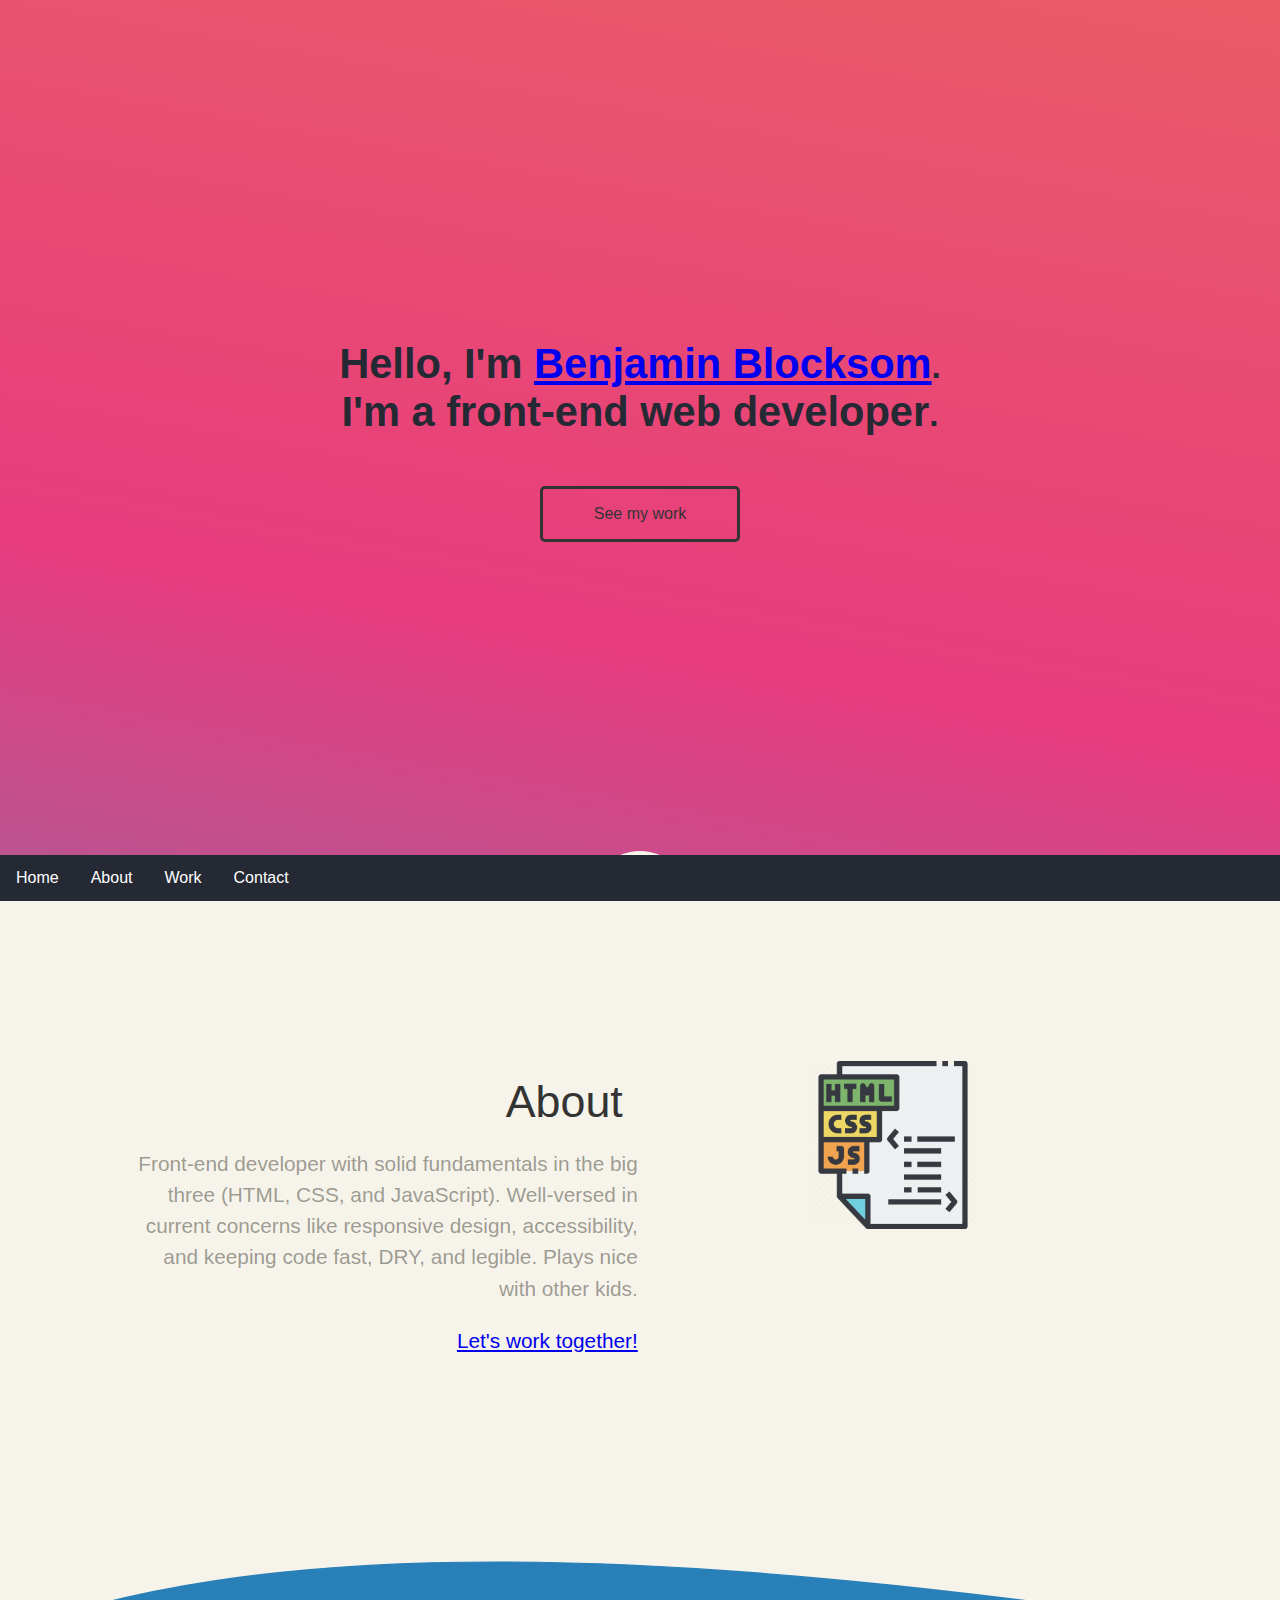
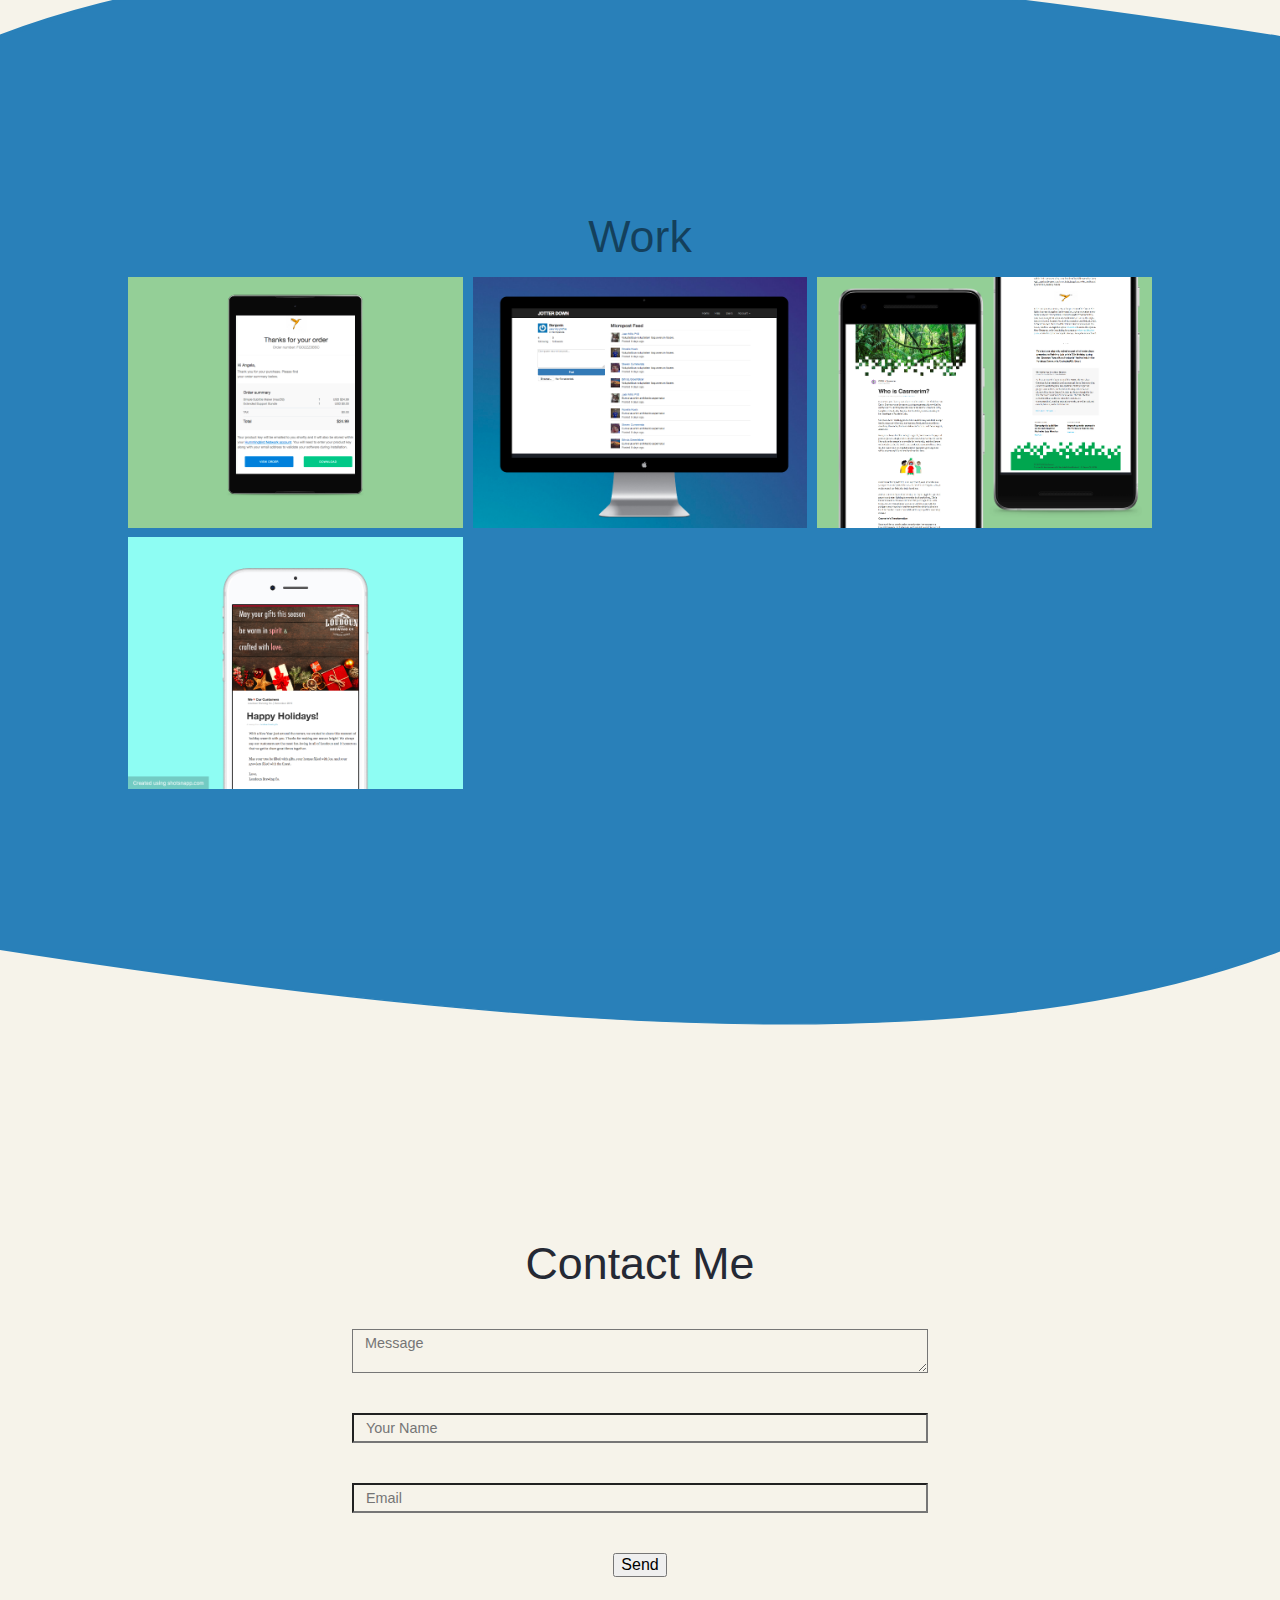
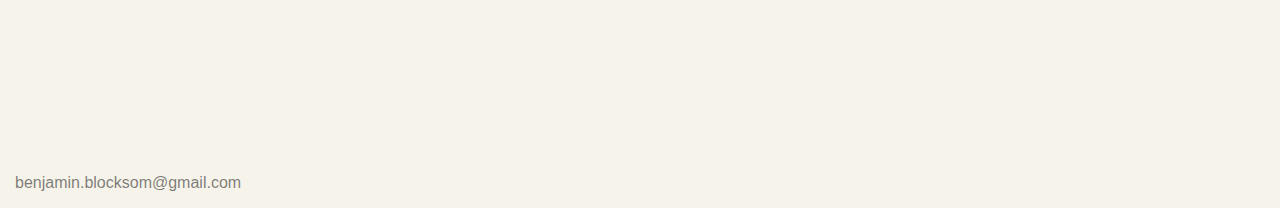
==== commit 4ef9136a: "finish lightbox" ====
--- a/index.html
+++ b/index.html
@@ -5,6 +5,7 @@
   <meta charset="utf-8">
   <title>Benjamin Blocksom | Portfolio </title>
   <link rel="stylesheet" href="./css/normalize.css">
+  <link rel="stylesheet" href="https://fonts.googleapis.com/icon?family=Material+Icons">
   <link rel="stylesheet" href="./css/styles.css">
   <link rel="stylesheet" href="./css/lightbox.css">
 </head>
@@ -31,7 +32,7 @@
   <section class="col-2 color ss-style-halfcircle" id="about">
     <div class="column text">
       <h2>About</h2>
-      <p>Front-end developer with solid fundamentals in the big three (HTML, CSS, and JavaScript). Well-versed in current concerns like responsive design, accessibility, and keeping code fast, DRY, and legible. Plays nice with other kids.<p>
+      <p>Front-end developer with solid fundamentals in the big three (HTML, CSS, and JavaScript). Well-versed in current concerns like responsive design, accessibility, and keeping code fast, DRY, and legible. Plays nice with other kids.</p>
             <p><a href="#contact-form">Let's work together!</a></p>
     </div>
 
@@ -40,6 +41,9 @@
   </div>
 
   </section>
+  <svg id="curveUpColor" xmlns="http://www.w3.org/2000/svg" version="1.1" width="100%" height="100" viewBox="0 0 100 100" preserveAspectRatio="none">
+    <path d="M0 100 C 20 0 50 0 100 100 Z"/>
+  </svg>
   <section class="gallery-lightbox">
 <h2>Work</h2>
     <div class="image-triggers">
@@ -53,27 +57,48 @@
       <button class="close-btn cursor" onclick="closeModal()">&times;</button>
 
       <div class="lb-content">
+
         <div class="lb-images">
-          <img src=".img/transaction-hummingbird-inner.jpeg" alt="stock image">
+          <img src="./img/transaction-hummingbird.jpg" alt="stock image">
+          <div class="container-caption">
+            <h3>HTML/CSS Email Receipt</h3>
+            <p id="caption">Transactional e-mails give businesses a great chance to re-inforce branding and strengthen customer relationships. This HTML email concept focuses on a clean design that gracefully deprecates, knowing that email clients are fickle. To address this, I emphasized clean typographic over images to convey the transactional data.</p>
+            <br>
+            <button><a href="#">View <i class="material-icons">launch</i></a></button>
+          </div>
         </div>
         <div class="lb-images">
-          <img src="https://picsum.photos/id/239/2400" alt="stock image">
+          <img src="./img/jotter-down.png" alt="Jotter-Down microblog">
+          <div class="container-caption">
+            <h3>Jotter-Down</h3>
+            <p id="caption">This microblogger concept hits all of the key elements for a modern working site. Built with Ruby on Rails and emphasizing Test-Driven Design, MVC architectural design, and includes all RESTful actions. The idea here is a working micro-blogger (think twitter) platform deployed on a professional grade level.</p>
+            <br>
+            <button><a href="#">View <i class="material-icons">launch</i></a></button>
+          </div>
         </div>
         <div class="lb-images">
-          <img src="https://picsum.photos/id/240/2400" alt="stock image">
+          <img src="./img/newsletter-CEFLI.png" alt="stock image">
+          <div class="container-caption">
+            <h3>CEFLI Newsletter</h3>
+            <p id="caption">The original campaign message was in Brazilian Portuguese, which I translated and then gave this formatting. CSS can be thorny for these as styles are inlined, and HTML is almost exclusively table-based. The trick here is to "code like it's 1999" while keeping an eye on the concerns of the 2020s, like accessibility and responsiveness.</p>
+            <br>
+            <button><a href="#">View <i class="material-icons">launch</i></a></button>
+          </div>
         </div>
         <div class="lb-images">
-          <img src="https://picsum.photos/id/241/2400" alt="stock image">
+          <img src="./img/loudounBrewery-cell.png" alt="stock image">
+          <div class="container-caption">
+            <h3>Loudoun Brewery</h3>
+            <p id="caption">This holiday greeting was an interesting challenge since I had to create all the copy and images. The holiday message and CTA's were given in the text, with imagery lending a supporting role. Inspiration came from MailChimp's own newsletter and we also used them to run the campaign. The campaign ran on MailChimp and had a 93.5% delivery rate with 45% opens. </p>
+            <br>
+            <button><a href="#">View <i class="material-icons">launch</i></a></button>
+          </div>
         </div>
 
         <a class="prev" onclick="plusSlides(-1)">&#10094;</a>
         <a class="next" onclick="plusSlides(1)">&#10095;</a>
 
-        <!-- Caption text -->
-        <div class="container-caption">
-          <!-- h1   -->
-          <p id="caption">Lorem ipsum dolor sit amet, consectetur adipisicing elit, sed do eiusmod tempor incididunt ut labore et dolore magna aliqua. Ut enim ad minim veniam, quis nostrud exercitation ullamco laboris nisi ut aliquip ex ea commodo consequat. Duis aute irure dolor in reprehenderit in voluptate velit esse cillum dolore eu fugiat nulla pariatur. Excepteur sint occaecat cupidatat non proident, sunt in culpa qui officia deserunt mollit anim id est laborum.</p>
-        </div>
+
       </div>
     </div>
   </section>
@@ -95,8 +120,10 @@
       serverless form handler</a>. Here are a few other nuggets I've developed on the side, usually for entertaining my two young kids.</p>
   </div>
 </section> -->
-
-  <section class="contact-form color ss-style-halfcircle" id="contact-form">
+  <svg id="curveDownColor" xmlns="http://www.w3.org/2000/svg" version="1.1" width="100%" height="100" viewBox="0 0 100 100" preserveAspectRatio="none">
+    <path d="M0 0 C 50 100 80 100 100 0 Z"/>
+  </svg>
+  <section class="contact-form color" id="contact-form">
     <div class="all">
       <form action="" class="items">
         <h2>Contact Me</h2>
@@ -105,6 +132,10 @@
           <p style="color:red" class="error"></p>
         </div>
         <div>
+          <div class="area">
+            <textarea type="text" placeholder="Message" required id="message" class="txt"></textarea>
+          </div>
+
           <input type="text" id="name" required placeholder="Your Name" class="name" />
         </div>
 
@@ -112,14 +143,17 @@
           <input type="email" required placeholder="Email" id="email" class="normal" />
         </div>
 
-        <div class="area">
-          <textarea type="text" placeholder="Message" required id="message" class="txt"></textarea>
-        </div>
-        <button class='btn'>Send</button>
+        <button>Send</button>
       </form>
     </div>
     <p class="success"></p>
   </section>
+  <footer>
+    <p>
+      benjamin.blocksom@gmail.com
+
+    </p>
+  </footer>
   <div class="modal-outer">
     <div class="modal-overlay modal-inner" id="modal-overlay"></div>
   </div>
--- a/css/styles.css
+++ b/css/styles.css
@@ -21,40 +21,66 @@
   /* General styles and layout */
 
   body {
-  	background: var(--dark-blue);
-  	color: #fff;
+  	background: var(--off-white);
+    color: rgba(0,0,0,.5);
   	font-family: 'Lato', Arial, sans-serif;
   }
   .container {
-  	overflow: hidden;
+    overflow: hidden;
     /* Prevent psuedo-elements from showing */
   }
   .container svg {
-  	display: block;
-  }
-
+    display: block;
+  }
+
+  .container-caption {
+    display: block;
+    text-align: left;
+    font-size: 14px;
+    padding: 0px 25px 0 15px;
+  }
+  .container-caption h3{
+    font-size: 18px;
+    font-weight: 600;
+  }
+  .container-caption button {
+    background-color: hsl(123,38%,70%,.6);
+    border: none;
+    color: white;
+    padding: 15px 32px;
+    margin-bottom: 15px;
+    text-align: center;
+    display: inline-block;
+    font-size: 16px;
+  }
   section {
   	position: relative;
   	padding: 10em 10%;
-  	background: var(--dark-blue);
+  	background: var(--light-blue);
   	text-align: center;
   }
   section h2 {
-    color: var(--off-white);
   	margin: 15px;
   	padding: 0;
   	font-size: 2.8em;
   	font-weight: 400;
   }
-
+  section p {
+    color: rgba(10,10,0,.4);
+    font-size: 1.3em;
+    line-height: 1.5em;
+  }
+  .color {
+    background: var(--off-white);
+    color: #333333;
+  }
   .color section h2 {
     color: var(--near-black);
   }
-  section p {
-  	color: rgba(0,0,0,.3);
-  	font-size: 1.3em;
-  	line-height: 1.5;
-  }
+.gallery-lightbox {
+  margin-top: -5px;
+  background: var(--dark-blue);
+}
   .text:first-child {
   	text-align: right;
   }
@@ -78,19 +104,12 @@
   }
   .icon {
   	display: block;
-  	width: 2em;
-  	height: 2em;
+  	width: 1.5em;
+  	height: 1.5em;
   	color: #fff;
-  	font-size: 8em;
+  	font-size: 7em;
   	line-height: 2em;
   	margin: 0 auto;
-  }
-  section.color h2 {
-  	color: #fff;
-  }
-  .color {
-  	background: var(--light-blue);
-    color: #333333;
   }
   body {
     margin: 0;
@@ -113,7 +132,7 @@
     margin: 0;
     padding: 0;
     overflow: hidden;
-    background-color: var(--black);
+    background-color: var(--near-black);
   }
   nav li {
     float: left;
@@ -145,17 +164,16 @@
     margin-top: 20px;
     padding-top: 20px;
     padding-bottom: 20px;
-    border-top: 1px solid rgba(215,255,185,.4)
+
   }
   form input,
   form textarea {
     padding: 5px 12px;
-    width: 80%;
+    width: 75%;
     color: var(--near-black);
     font-size: .9em;
     background-color: rgba(246, 243, 234,.8);
     outline: none;
-    border: 1px solid rgba(0, 0, 0, 0);
   }
   form input[type="submit"] {
     width: auto;
@@ -170,7 +188,11 @@
   form textarea:focus,
   form input[type="submit"]:hover {
     border-color: #f29f27;
-    background-color: var(--last-orange);
+    background-color: var(--off-white);
+  }
+
+  footer {
+    padding-left: 15px;
   }
   .deck {
     background-color: var(--off-white);
@@ -187,7 +209,7 @@
   }
   .hero {
     width: 100%;
-    height: 100vh;
+    height: 95vh;
     display: flex;
     justify-content: center;
     align-items: center;
@@ -209,8 +231,8 @@
     color: #333333;
   }
 
-  .hero a, a:visited, .btn {
-    color: var(--off-white);
+  .hero  a, .hero a:visited, {
+    color: rgba(0,0,0,.5);
     text-decoration: none;
     transition: transform 1s;
     transition: font-size 1s;
@@ -311,6 +333,11 @@
 	-webkit-transform-origin: 3% 0;
 	transform-origin: 3% 0;
 }
+#curveUpColor path,
+#curveDownColor path {
+	fill: #2980b9;
+	stroke: #2980b9;
+}
 /* ------------------ */
 /* End divider styles */
 
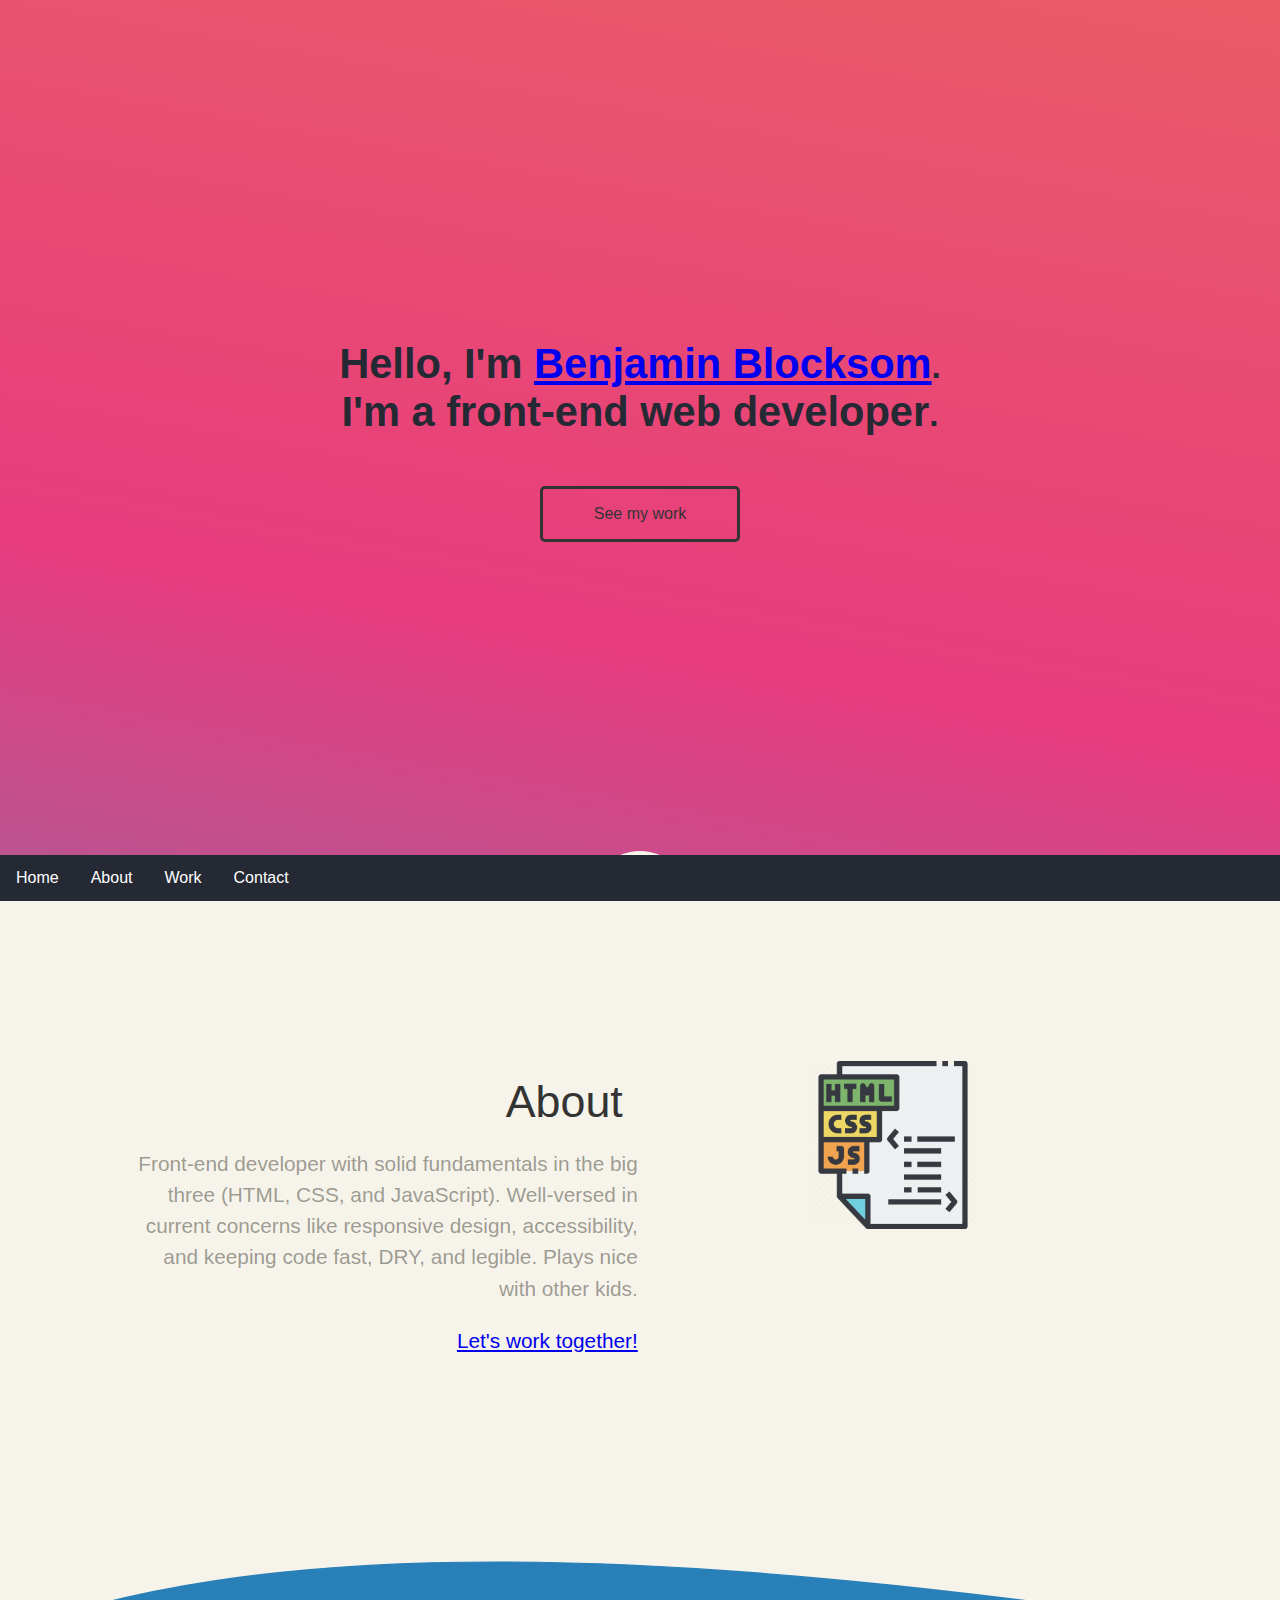
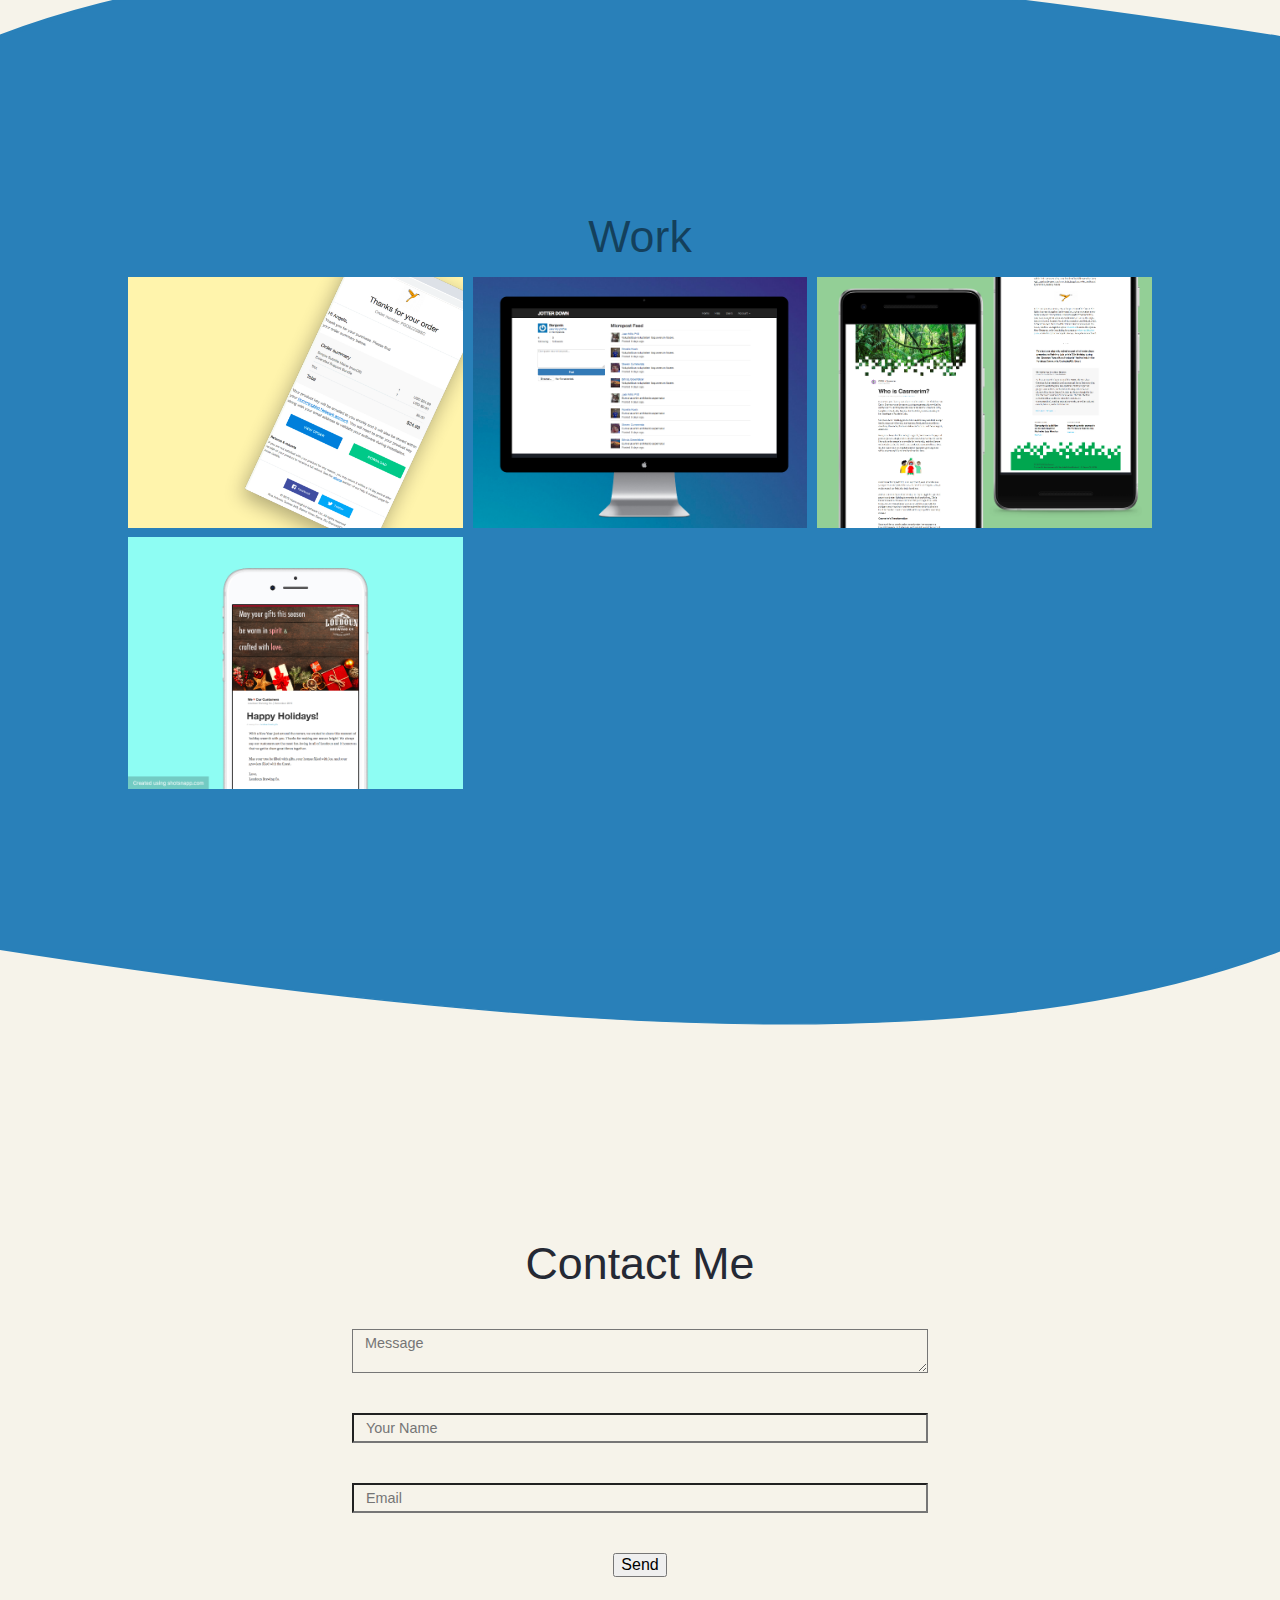
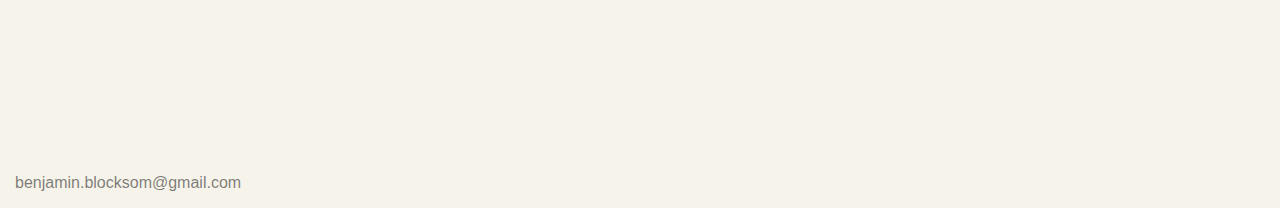
==== commit 209eefb0: "Finalize changes to lightbox carousel presentation." ====
--- a/index.html
+++ b/index.html
@@ -47,10 +47,10 @@
   <section class="gallery-lightbox">
 <h2>Work</h2>
     <div class="image-triggers">
-      <img src="./img/transaction-hummingbird.jpg" alt="envelope" onclick="openModal();currentSlide(1)">
-      <img src="./img/jotter-down.png" alt="stock image" onclick="openModal();currentSlide(2)">
-      <img src="./img/newsletter-CEFLI.png" alt="stock image" onclick="openModal();currentSlide(3)">
-      <img src="./img/loudounBrewery-cell.png" alt="stock image" onclick="openModal();currentSlide(4)">
+      <img src="./img/transaction-hummingbird-02.png" alt="transactional email" onclick="openModal();currentSlide(1)">
+      <img src="./img/jotter-down.png" alt="Jotter Down, a microblog platform" onclick="openModal();currentSlide(2)">
+      <img src="./img/newsletter-CEFLI.png" alt="newsletter" onclick="openModal();currentSlide(3)">
+      <img src="./img/loudounBrewery-cell.png" alt="promotional email" onclick="openModal();currentSlide(4)">
     </div>
 
     <div class="lightbox">
@@ -59,39 +59,39 @@
       <div class="lb-content">
 
         <div class="lb-images">
-          <img src="./img/transaction-hummingbird.jpg" alt="stock image">
+          <img src="./img/transaction-hummingbird-02.png" alt="transactional email concept">
           <div class="container-caption">
             <h3>HTML/CSS Email Receipt</h3>
-            <p id="caption">Transactional e-mails give businesses a great chance to re-inforce branding and strengthen customer relationships. This HTML email concept focuses on a clean design that gracefully deprecates, knowing that email clients are fickle. To address this, I emphasized clean typographic over images to convey the transactional data.</p>
+            <p id="caption">Transactional e-mails give businesses a great chance to re-inforce branding and strengthen customer relationships. This HTML email concept focuses on a clean design that gracefully deprecates. Knowing that email clients are fickle, I emphasize good typographic over images to convey transactional data.</p>
             <br>
-            <button><a href="#">View <i class="material-icons">launch</i></a></button>
+            <button><a href="#">Launch! <i class="material-icons">launch</i></a></button>
           </div>
         </div>
         <div class="lb-images">
-          <img src="./img/jotter-down.png" alt="Jotter-Down microblog">
+          <img src="./img/jotter-down.png" alt="Jotter-Down, a microblogging platform built with Ruby on Rails">
           <div class="container-caption">
             <h3>Jotter-Down</h3>
-            <p id="caption">This microblogger concept hits all of the key elements for a modern working site. Built with Ruby on Rails and emphasizing Test-Driven Design, MVC architectural design, and includes all RESTful actions. The idea here is a working micro-blogger (think twitter) platform deployed on a professional grade level.</p>
+            <p id="caption">This microblogger (think twitter) lets users sign-up, log-in to a secure account, manage profiles, and post messages or images. Sign-up and you can see the results of my full-stack developing here, built with Ruby on Rails. My approach was Test-Driven Design (TDD); the architecture was MVC. It's been deployed at a professional-level grade and is just asking you to come out and tweet... </p>
             <br>
-            <button><a href="#">View <i class="material-icons">launch</i></a></button>
+            <button><a href="https://gentle-reaches-69835.herokuapp.com/" target="_blank">Sign me up! <i class="material-icons">launch</i></a></button>
           </div>
         </div>
         <div class="lb-images">
-          <img src="./img/newsletter-CEFLI.png" alt="stock image">
+          <img src="./img/newsletter-CEFLI.png" alt="CEFLI newsletter">
           <div class="container-caption">
             <h3>CEFLI Newsletter</h3>
-            <p id="caption">The original campaign message was in Brazilian Portuguese, which I translated and then gave this formatting. CSS can be thorny for these as styles are inlined, and HTML is almost exclusively table-based. The trick here is to "code like it's 1999" while keeping an eye on the concerns of the 2020s, like accessibility and responsiveness.</p>
+            <p id="caption">The original campaign message was in Brazilian Portuguese, which I <a href="http://benjaminblocksom.com/email-dev/newsletter-casmerim.html">translated and then gave this formatting</a>. CSS can be thorny for these as styles are inlined, and HTML is almost exclusively table-based. The trick here is to "code like it's 1999" while keeping an eye on the concerns of the 2020s, like accessibility and responsiveness.</p>
             <br>
-            <button><a href="#">View <i class="material-icons">launch</i></a></button>
+            <button><a href="https://github.com/Benjamin-Blocksom/email-dev/blob/master/newsletter-casmerim.html">Show me the code! <i class="material-icons">launch</i></a></button>
           </div>
         </div>
         <div class="lb-images">
-          <img src="./img/loudounBrewery-cell.png" alt="stock image">
+          <img src="./img/loudounBrewery-cell.png" alt="Loudoun Brewery Co. season's greetings">
           <div class="container-caption">
             <h3>Loudoun Brewery</h3>
             <p id="caption">This holiday greeting was an interesting challenge since I had to create all the copy and images. The holiday message and CTA's were given in the text, with imagery lending a supporting role. Inspiration came from MailChimp's own newsletter and we also used them to run the campaign. The campaign ran on MailChimp and had a 93.5% delivery rate with 45% opens. </p>
             <br>
-            <button><a href="#">View <i class="material-icons">launch</i></a></button>
+            <button><a href="http://benjaminblocksom.com/email-dev/lb-holiday-greeting.html">Join in the cheer! <i class="material-icons">launch</i></a></button>
           </div>
         </div>
 
@@ -102,24 +102,6 @@
       </div>
     </div>
   </section>
-
-  <!-- <section class="col-3 ss-style-halfcircle" id="work">
-    <h2>Work Samples</h2><br>
-  <div class="column">
-    <img class="icon" src="./img/envelope.svg" alt="Email icon">
-    <p>HTML E-mail development is a bit of a different monster than its cousin web development. Cross-platform compatibility can be real challenges. Here you will see some solutions for what email geeks call "coding like it's 1999" while keeping an eye on modern concerns like responsiveness and accessibility.</p>
-  </div>
-  <div class="column">
-    <img class="icon" src="./img/html-css-js.png" alt="Email icon">
-    <p>My flagship project is a micro-blogger (think Twitter) built with Ruby on Rails. I call it "Jotter Down". While I love design-related issues, this project was developped to showcase my understanding of the nuts and bolts of web performance over the full stack.</p>
-  </div>
-  <div class="column">
-      <img class="icon" src="./img/js-icon.svg" alt="JS logo">
-
-    <p>JavaScript is at the heart of bringing web pages to life. I use it on this site below to run a <a href="#contact-form">
-      serverless form handler</a>. Here are a few other nuggets I've developed on the side, usually for entertaining my two young kids.</p>
-  </div>
-</section> -->
   <svg id="curveDownColor" xmlns="http://www.w3.org/2000/svg" version="1.1" width="100%" height="100" viewBox="0 0 100 100" preserveAspectRatio="none">
     <path d="M0 0 C 50 100 80 100 100 0 Z"/>
   </svg>
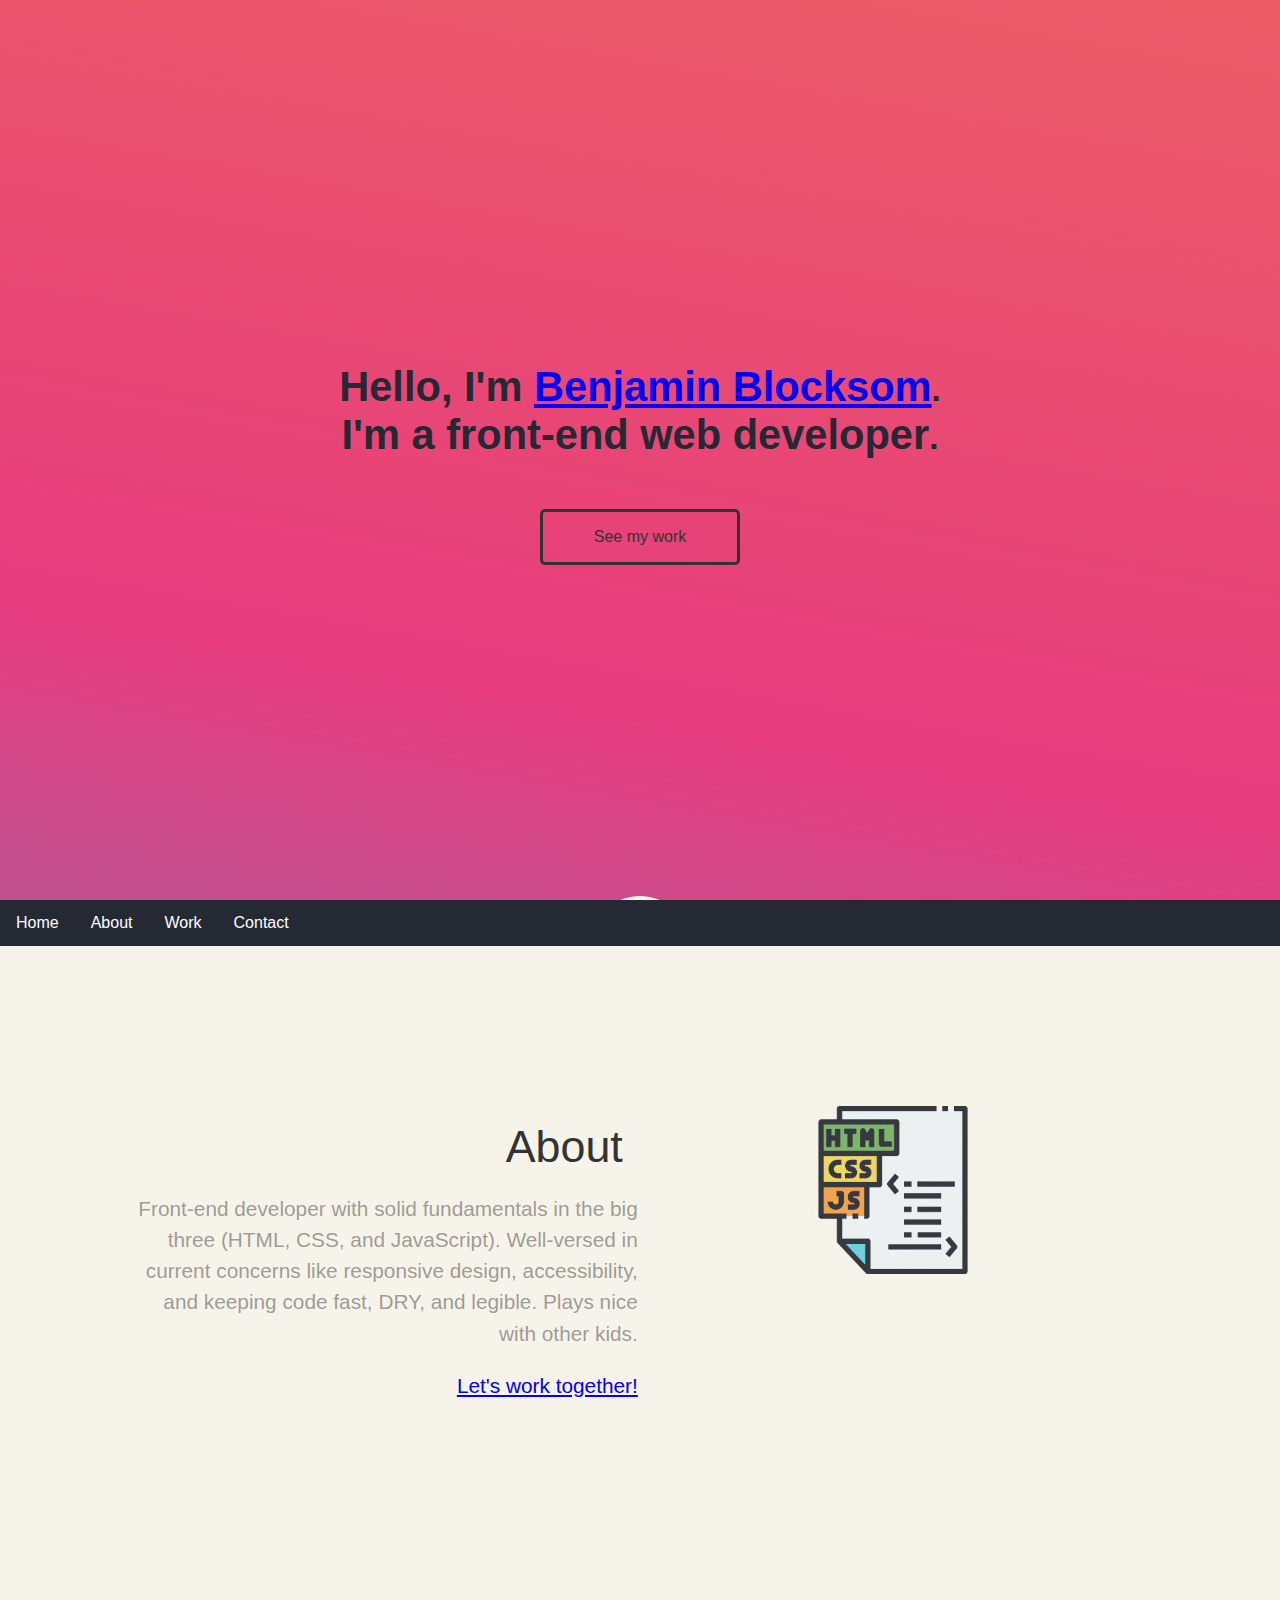
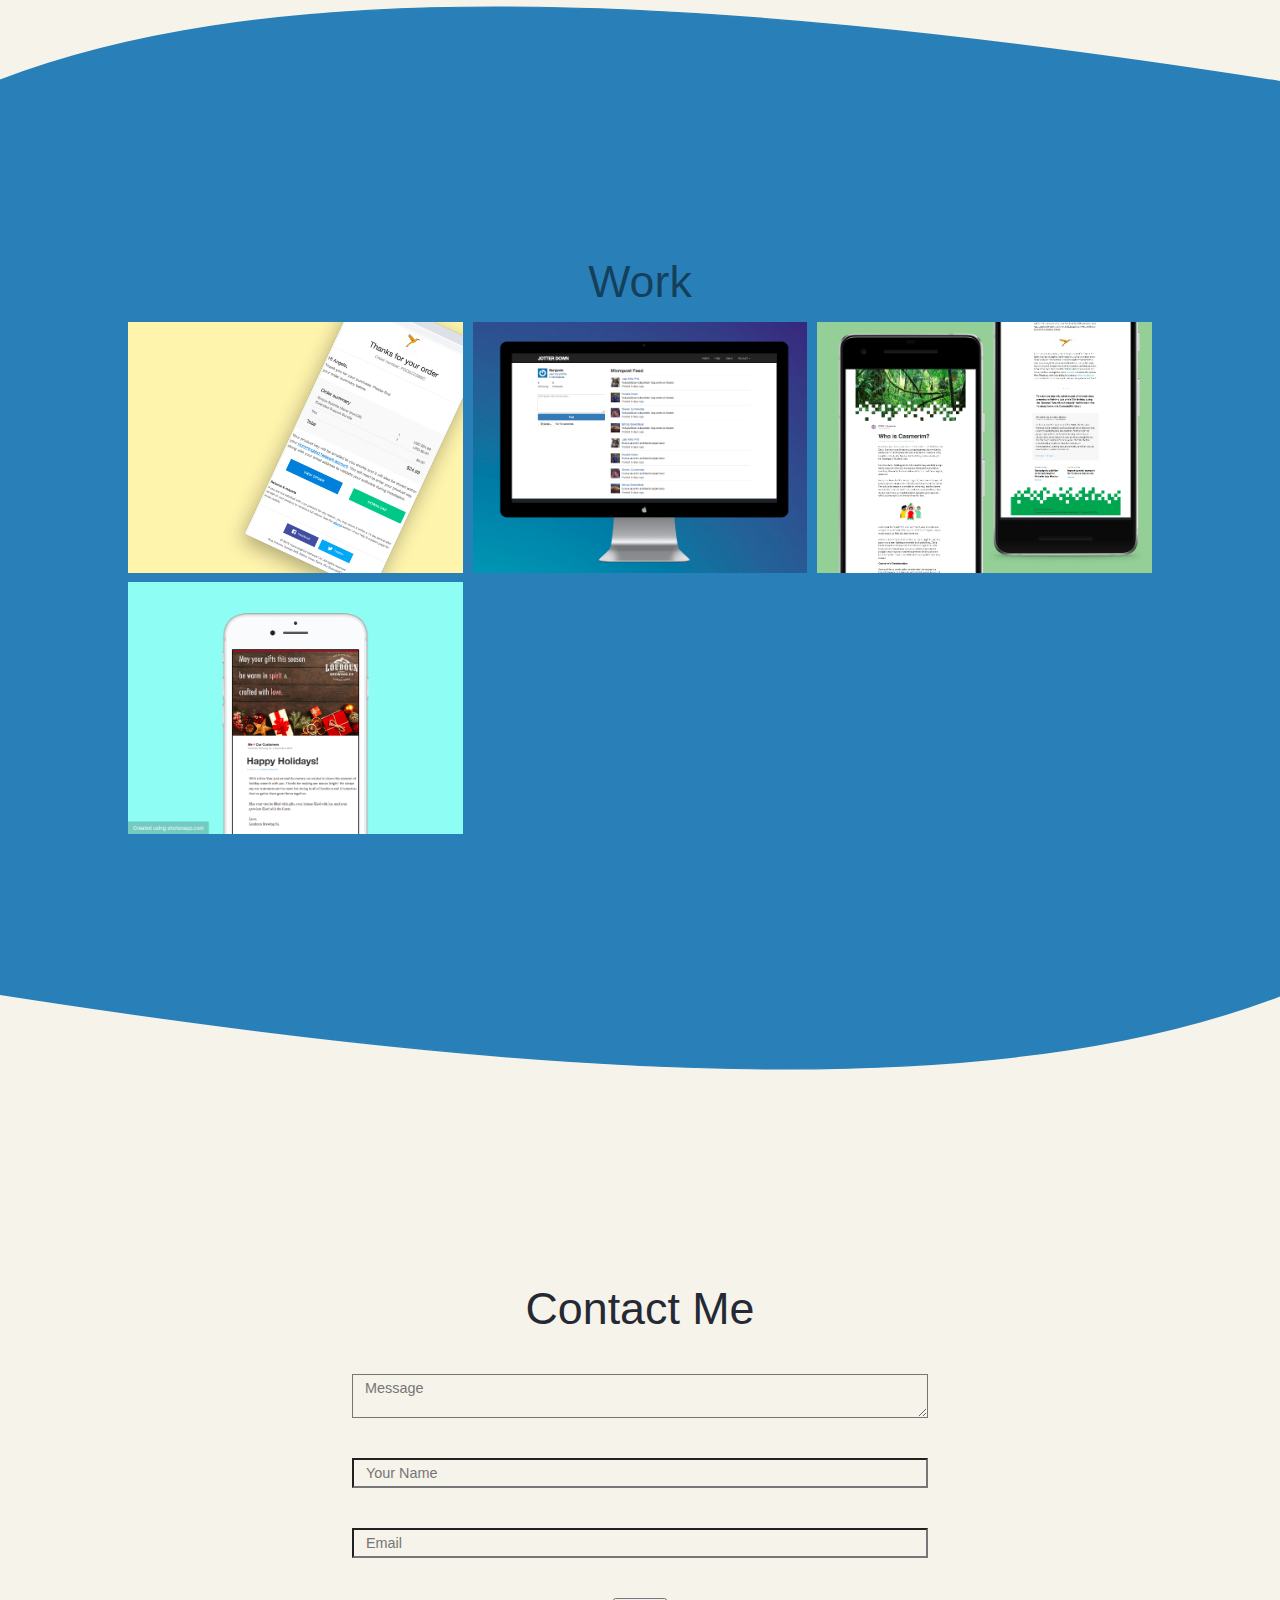
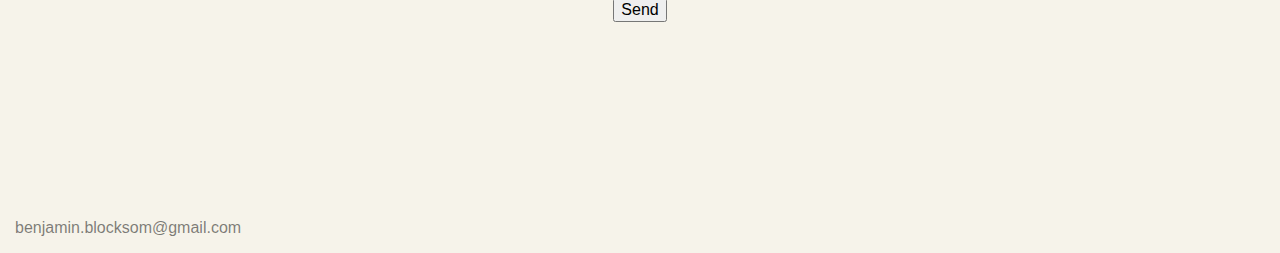
==== commit 6d2d926a: "Assign CTA to work section." ====
--- a/index.html
+++ b/index.html
@@ -17,7 +17,8 @@
         Hello, I'm <span><a href="#about">Benjamin Blocksom</a></span><small>.</small><br>
         I'm a front-end web developer<small>.</small>
       </h1>
-      <a href="#work" class="btn">See my work</a>
+    <a class="btn" href="#work">See my work</a>
+
     </div>
   </header>
   <nav class="positioned">
@@ -44,7 +45,7 @@
   <svg id="curveUpColor" xmlns="http://www.w3.org/2000/svg" version="1.1" width="100%" height="100" viewBox="0 0 100 100" preserveAspectRatio="none">
     <path d="M0 100 C 20 0 50 0 100 100 Z"/>
   </svg>
-  <section class="gallery-lightbox">
+  <section class="gallery-lightbox" id="work">
 <h2>Work</h2>
     <div class="image-triggers">
       <img src="./img/transaction-hummingbird-02.png" alt="transactional email" onclick="openModal();currentSlide(1)">
--- a/css/styles.css
+++ b/css/styles.css
@@ -209,7 +209,7 @@
   }
   .hero {
     width: 100%;
-    height: 95vh;
+    height: 100vh;
     display: flex;
     justify-content: center;
     align-items: center;
